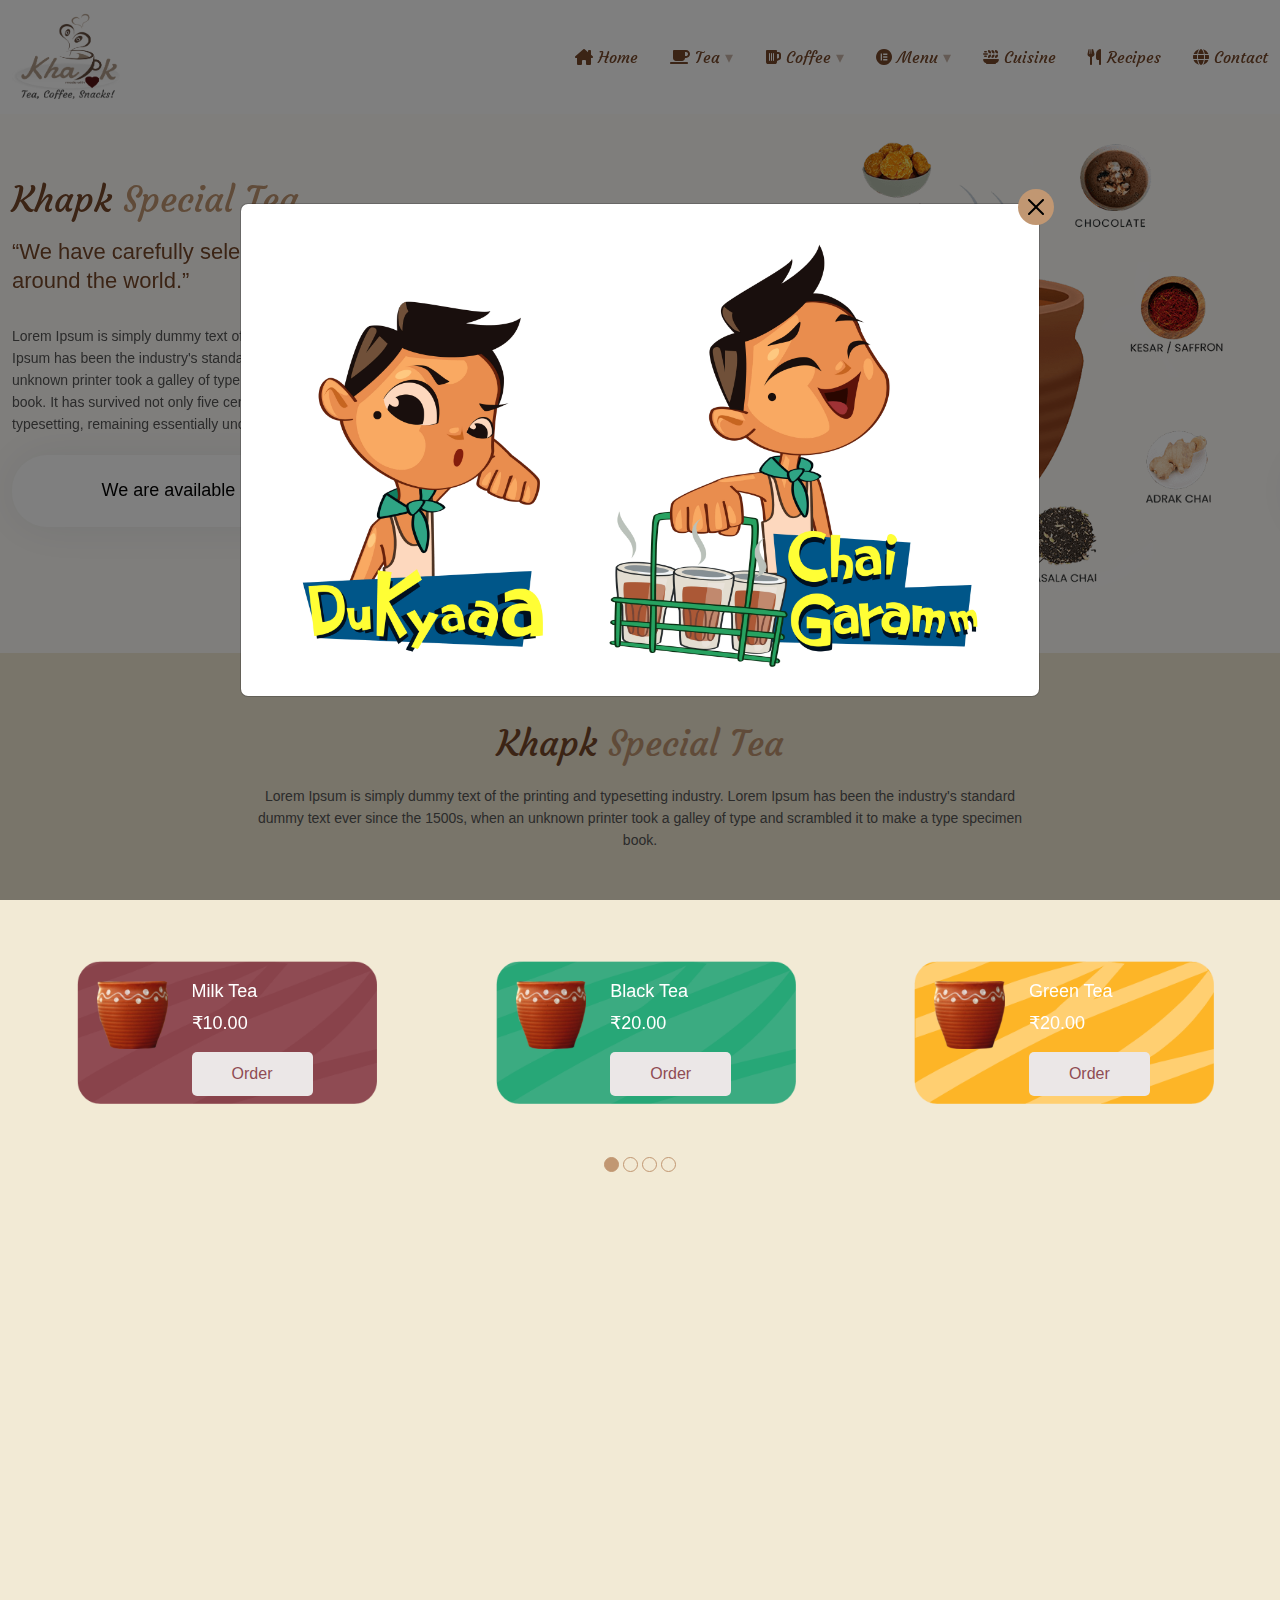
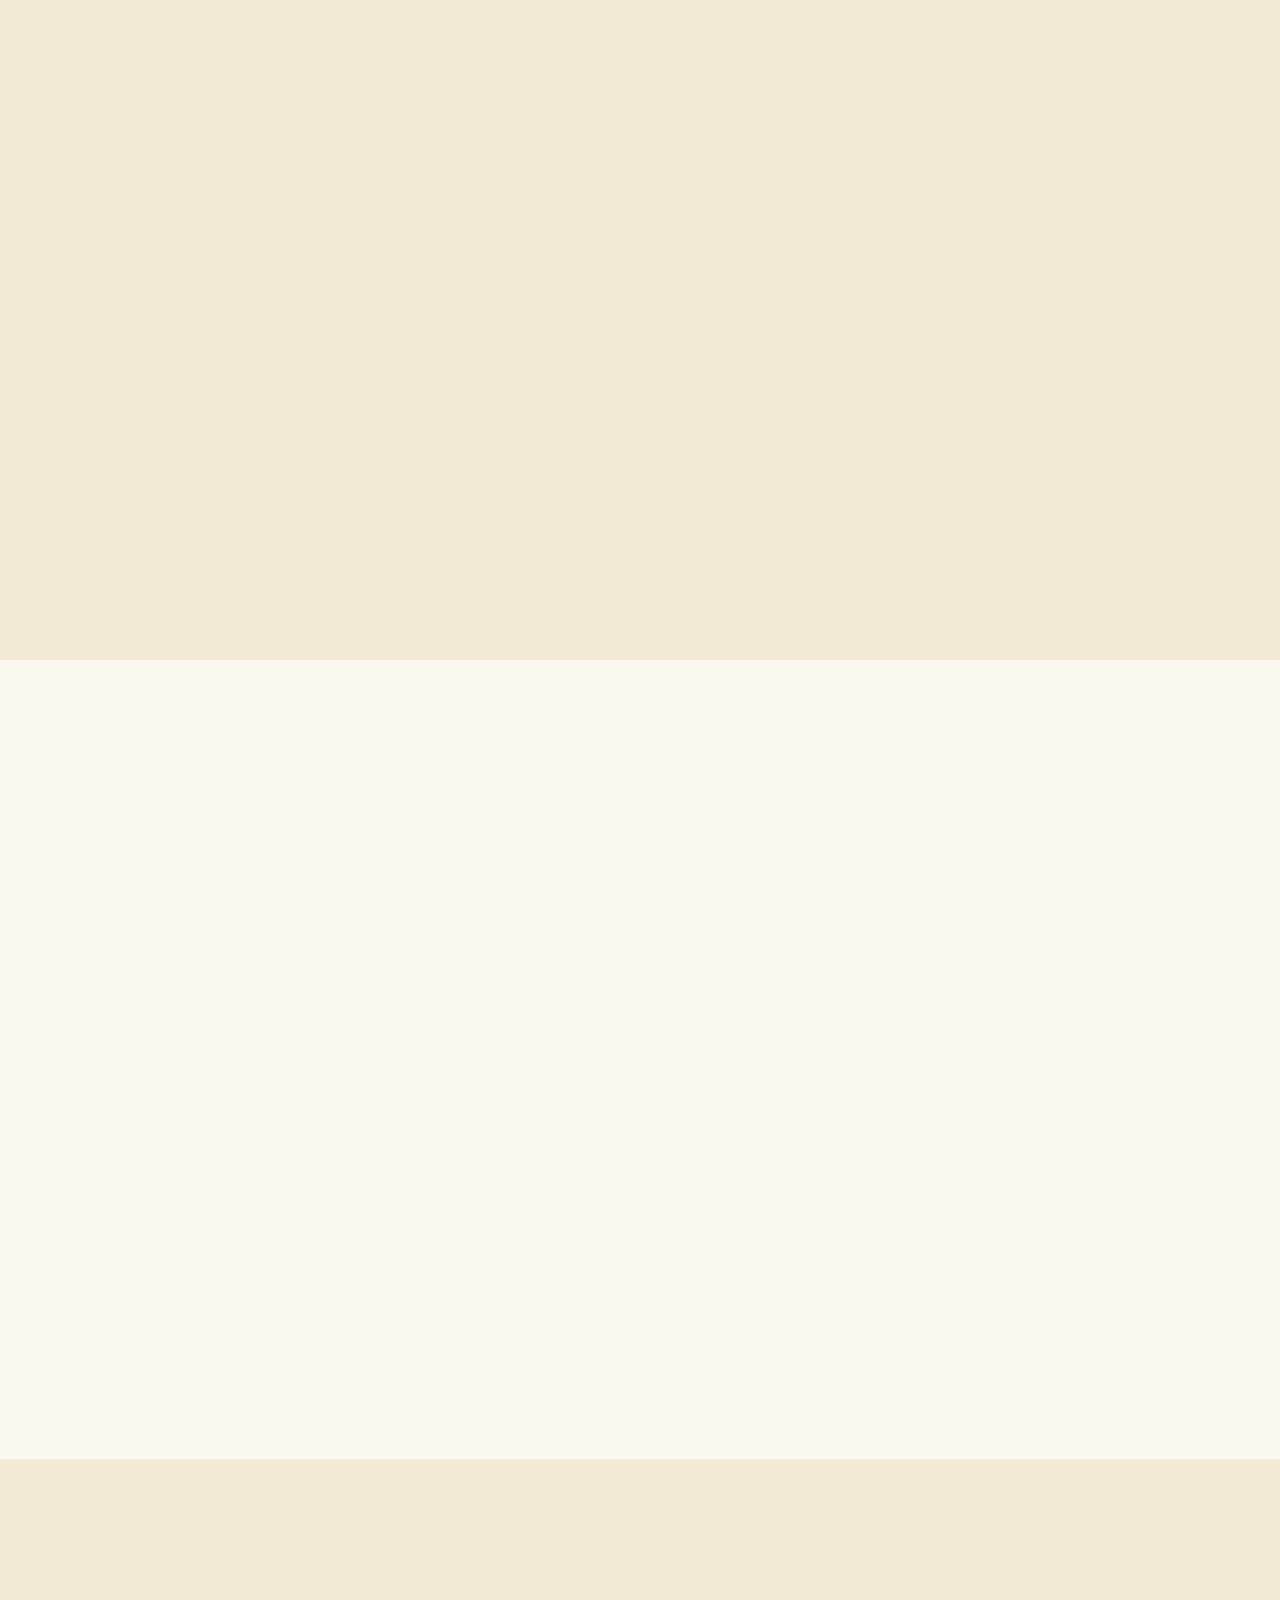
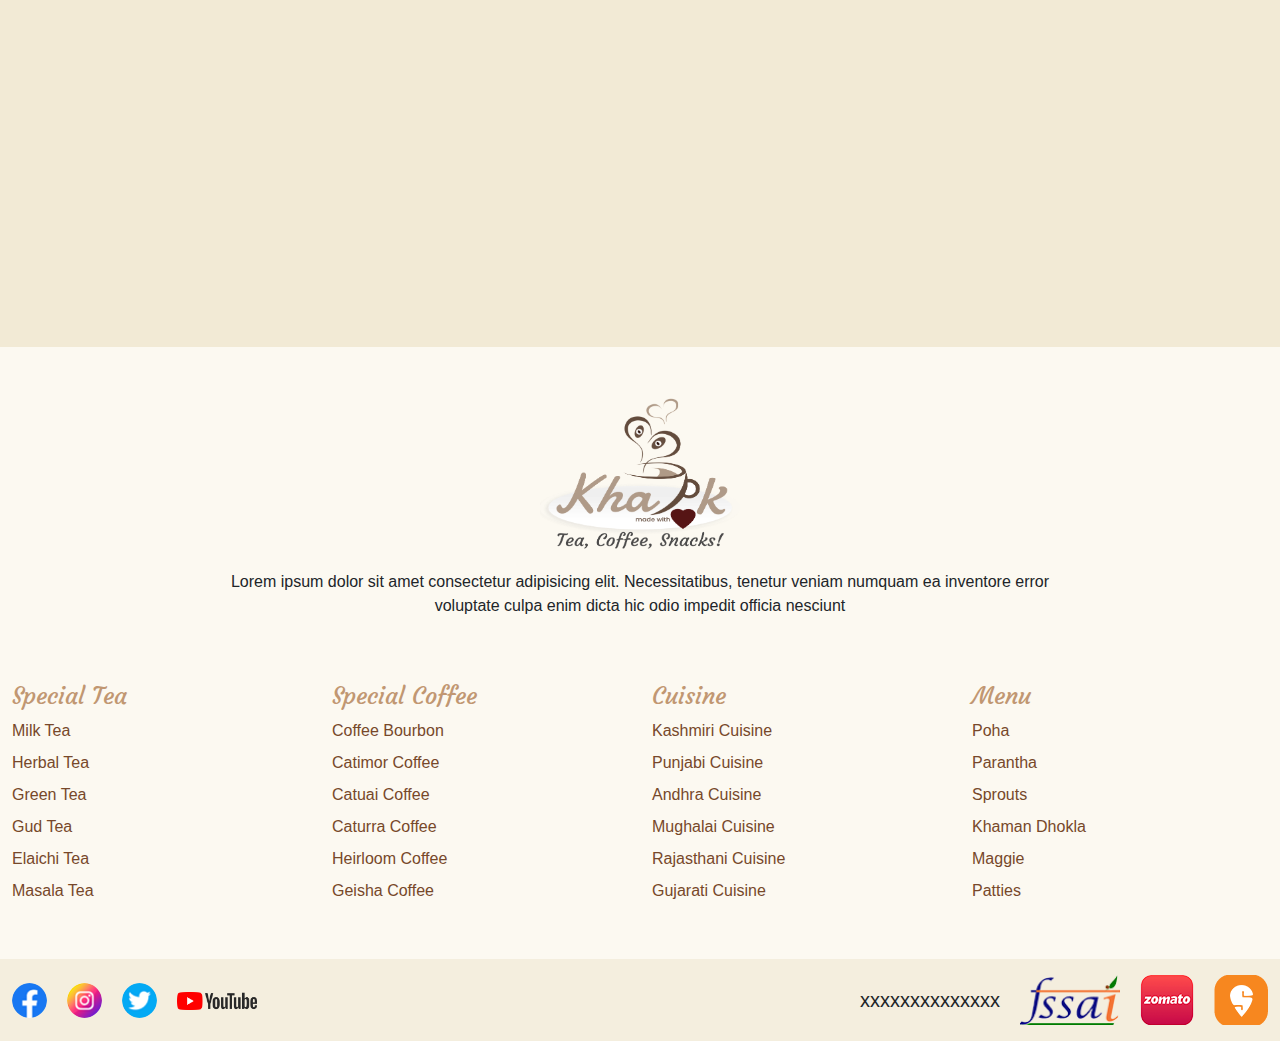
==== index.html @ d7b7b5d2 "initial code" ====
<!DOCTYPE html>
<html lang="en">

<head>
    <meta charset="UTF-8" />
    <meta http-equiv="X-UA-Compatible" content="IE=edge" />
    <meta name="viewport" content="width=device-width, initial-scale=1.0" />
    <title>Khapk</title>
    <meta name="title" content="KHAPK - Khapk Jaipur Rajasthan">
    <meta name="Keywords" content="Khapk in Jaipur Rajasthan, Tea, Coffee, Snacks - Poha, Parantha, Sprouts, Khaman - Dhokla, Maggie, Patties etc...  Visit Store">
    <meta name="description" content="Khapk in Jaipur Rajasthan, Tea, Coffee, Snacks - Poha, Parantha, Sprouts, Khaman - Dhokla, Maggie, Patties, Lunch, Dinner etc...  Visit Store">
    <link rel="icon" href="assets/images/favicon/default-icon.png" />
    <link rel="mask-icon" href="assets/images/favicon/logo.svg" />
    <link rel="icon" sizes="16x16" href="assets/images/favicon/icon-16px.png" />
    <link rel="icon" sizes="32x32" href="assets/images/favicon/icon-32px.png" />
    <link rel="icon" sizes="96x96" href="assets/images/favicon/icon-96px.png" />
    <link rel="icon" sizes="192x192" href="assets/images/favicon/icon-192px.png" />
    <link rel="apple-touch-icon" href="assets/images/favicon/apple-touch-icon-60px.png" />
    <link rel="apple-touch-icon" sizes="72x72" href="assets/images/favicon/apple-touch-icon-72px.png" />
    <link rel="apple-touch-icon" sizes="76x76" href="assets/images/favicon/apple-touch-icon-76px.png" />
    <link rel="apple-touch-icon" sizes="114x114" href="assets/images/favicon/apple-touch-icon-114px.png" />
    <link rel="apple-touch-icon" sizes="120x120" href="assets/images/favicon/apple-touch-icon-120px.png" />
    <link rel="apple-touch-icon" sizes="144x144" href="assets/images/favicon/apple-touch-icon-144px.png" />
    <link rel="apple-touch-icon" sizes="152x152" href="assets/images/favicon/apple-touch-icon-152.png" />
    <link rel="apple-touch-icon" sizes="180x180" href="assets/images/favicon/apple-touch-icon-180px.png" />
    <meta name="robots" content="index, follow">
    <meta name="language" content="English">
    <meta name="author" content="Khapk">
    <!-- Open Graph / Facebook -->
    <meta property="og:type" content="website">
    <meta property="og:url" content="https://www.khapk.com">
    <meta property="og:site_name" content="Khapk" />
    <meta property="og:title" content="KHAPK - Khapk Jaipur Rajasthan">
    <meta property="og:description" content="Khapk in Jaipur Rajasthan, Tea, Coffee, Snacks - Poha, Parantha, Sprouts, Khaman - Dhokla, Maggie, Patties etc...  Visit Store">
    <meta property="og:locale" content="en_us" />
    <meta property="og:image" content="assets/images/favicon.svg" />
    <meta property="og:image:url" content="assets/images/favicon.svg" />
    <meta property="og:image:secure_url" content="assets/images/favicon.svg" />
    <meta property="og:image:type" content="assets/image/png" />
    <link rel="icon" href="assets/images/favicon.svg" />
    <link href="assets/css/owl.carousel.min.css" rel="stylesheet" />
    <link href="assets/css/bootstrap.min.css" rel="stylesheet" />
    <link href="assets/css/all.css" rel="stylesheet" />
    <link href="assets/css/animate.css" rel="stylesheet" />
    <link rel="stylesheet" href="assets/css/style.css" />
</head>

<body>
    <header>
        <div class="header-fix">
            <div class="container">
                <div class="header-top">
                    <div class="header-top-menu">
                        <div class="navbar ">
                            <div class="header-top-logo">
                                <div class="header-logo">
                                    <a href="https://dev.softraw.com/khapk/"><img src="assets/images/logo.png" alt="" /> </a>
                                </div>
                            </div>
                            <div class="menu-btn">
                                <div class="menu-btn__lines"></div>
                            </div>
                            <ul class="menu-items">
                                <li><a href="https://dev.softraw.com/khapk/" class="menu-item first-item"><i
                                            class="fa-solid fa-house-chimney"></i> Home</a></li>
                                <li>
                                    <a href="javascript:void(0)" class="menu-item first-item expand-btn"><i
                                            class="fa-solid fa-mug-saucer"></i> Tea</a>
                                    <div class="mega-menu sample">
                                        <div class="content tea-coffee-meghamenu">
                                            <div class="tea-coffee-img">
                                                <div class="tea-banner-img">
                                                    <a href="javascript:void(0)"><img src="assets/images/milk-tea.jpg" alt="">
                                                        <h5>Milk Tea</h5>
                                                    </a>
                                                </div>
                                                <div class="tea-banner-img">
                                                    <a href="javascript:void(0)"> <img src="assets/images/herbal-tea.jpg" alt="">
                                                        <h5>Herbal Tea</h5>
                                                    </a>
                                                </div>
                                                <div class="tea-banner-img">
                                                    <a href="javascript:void(0)"> <img src="assets/images/green-tea.jpg" alt="">
                                                        <h5>Green Tea</h5>
                                                    </a>
                                                </div>
                                                <div class="tea-banner-img">
                                                    <a href="javascript:void(0)"> <img src="assets/images/gud-tea.jpg" alt="">
                                                        <h5>Gud Tea</h5>
                                                    </a>
                                                </div>
                                                <div class="tea-banner-img">
                                                    <a href="javascript:void(0)"><img src="assets/images/elaichi-tea.jpg" alt="">
                                                        <h5>Elaichi Tea</h5>
                                                    </a>
                                                </div>
                                                <div class="tea-banner-img">
                                                    <a href="javascript:void(0)"> <img src="assets/images/Chai-Masala.jpg" alt="">
                                                        <h5>Masala Tea</h5>
                                                    </a>
                                                </div>
                                            </div>
                                        </div>
                                    </div>
                                </li>
                                <li>
                                    <a href="javascript:void(0)" class="menu-item first-item expand-btn"><i
                                            class="fa-solid fa-beer-mug-empty"></i> Coffee</a>
                                    <div class="mega-menu sample">
                                        <div class="content tea-coffee-meghamenu">
                                            <div class="tea-coffee-img">
                                                <div class="tea-banner-img">
                                                    <a href="javascript:void(0)"> <img src="assets/images/coffee-bourbon.jpg" alt="">
                                                        <h5>Coffee Bourbon</h5>
                                                    </a>
                                                </div>
                                                <div class="tea-banner-img">
                                                    <a href="javascript:void(0)"><img src="assets/images/coffee2.jpg" alt="">
                                                        <h5>Catimor Coffee</h5>
                                                    </a>
                                                </div>
                                                <div class="tea-banner-img">
                                                    <a href="javascript:void(0)"><img src="assets/images/coffee3.jpg" alt="">
                                                        <h5>Catuai Coffee</h5>
                                                    </a>
                                                </div>
                                                <div class="tea-banner-img">
                                                    <a href="javascript:void(0)"><img src="assets/images/coffee4.jpg" alt="">
                                                        <h5>Caturra Coffee</h5>
                                                    </a>
                                                </div>
                                                <div class="tea-banner-img">
                                                    <a href="javascript:void(0)"><img src="assets/images/heirloom-coffee.jpg" alt="">
                                                        <h5>Heirloom Coffee</h5>
                                                    </a>
                                                </div>
                                                <div class="tea-banner-img">
                                                    <a href="javascript:void(0)"> <img src="assets/images/coffee6.jpg" alt="">
                                                        <h5>Geisha Coffee</h5>
                                                    </a>
                                                </div>
                                            </div>
                                        </div>
                                    </div>
                                </li>
                                <li>
                                    <a href="javascript:void(0)" class="menu-item first-item expand-btn"><i
                                            class="fa-brands fa-elementor"></i> Menu</a>
                                    <div class="mega-menu sample">
                                        <div class="content tea-coffee-meghamenu">
                                            <div class="tea-coffee-img">
                                                <div class="tea-banner-img">
                                                    <a href="javascript:void(0)">
                                                        <img src="assets/images/gud-tea.jpg" alt="">
                                                        <h5>Tea</h5>
                                                    </a>
                                                </div>
                                                <div class="tea-banner-img">
                                                    <a href="javascript:void(0)">
                                                        <img src="assets/images/coffee3.jpg" alt="">
                                                        <h5>Coffee</h5>
                                                    </a>
                                                </div>
                                                <div class="tea-banner-img">
                                                    <a href="javascript:void(0)">
                                                        <img src="assets/images/italian.jpg" alt="">
                                                        <h5>Italian Food</h5>
                                                    </a>
                                                </div>
                                                <div class="tea-banner-img">
                                                    <a href="javascript:void(0)">
                                                        <img src="assets/images/chinese-food.jpg" alt="">
                                                        <h5>Chinese Food</h5>
                                                    </a>
                                                </div>
                                                <div class="tea-banner-img">
                                                    <a href="javascript:void(0)">
                                                        <img src="assets/images/street-food.jpg" alt="">
                                                        <h5>Street Food</h5>
                                                    </a>
                                                </div>
                                                <div class="tea-banner-img">
                                                    <a href="javascript:void(0)">
                                                        <img src="assets/images/french-fries.jpg" alt="">
                                                        <h5>French Food</h5>
                                                    </a>
                                                </div>
                                            </div>
                                        </div>
                                    </div>
                                </li>
                                <li>
                                    <a href="https://dev.softraw.com/khapk/ontheway" class="menu-item first-item"><i
                                            class="fa-solid fa-plate-wheat"></i> cuisine</a>
                                </li>
                                <li>
                                    <a href="https://dev.softraw.com/khapk/ontheway" class="menu-item first-item "><i
                                            class="fa-solid fa-utensils"></i> recipes</a>
                                </li>
                                <li><a href="https://dev.softraw.com/khapk/contact" class="menu-item first-item"><i class="fa-solid fa-globe"></i> Contact</a>
                                </li>
                            </ul>
                        </div>
                        <div class="overlay"></div>
                    </div>
                </div>
            </div>
        </div>
    </header>

    <section class="khapk-slider">
        <div class="header-slider">
            <div id="owl-carousel-slider" class="owl-carousel owl-theme">
                <div class="item">
                    <div class="slider-content">
                        <div class="container">
                            <div class="row align-items-center">
                                <div class="col-md-6">
                                    <div class="slider-text">
                                        <h1 class="heading-text">
                                            Khapk <span>Special Tea</span>
                                        </h1>
                                        <h4>
                                            “We have carefully selected great tasting Tea from around the world.”
                                        </h4>
                                        <p class="page-desc">
                                            Lorem Ipsum is simply dummy text of the printing and typesetting industry. Lorem Ipsum has been the industry's standard dummy text ever since the 1500s, when an unknown printer took a galley of type and scrambled it to make a type specimen book. It has
                                            survived not only five centuries, but also the leap into electronic typesetting, remaining essentially unchanged.
                                        </p>
                                        <div class="available">
                                            <h5>We are available on</h5>
                                            <div class="zomato">
                                                <a href="javascript:void(0)"><img src="assets/images/zomato.png" alt="Zomato" title="Zomato" /></a>
                                            </div>
                                            <div class="zomato">
                                                <a href="javascript:void(0)"><img src="assets/images/swiggy.png" alt="Swiggy" title="Swiggy" /></a>
                                            </div>
                                        </div>
                                    </div>
                                </div>
                                <div class="col-md-6">
                                    <div class="slider-img">
                                        <img src="assets/images/tea-banner.png" alt="img" />
                                    </div>
                                </div>
                            </div>
                        </div>
                    </div>
                </div>

                <!--2-->
                <div class="item">
                    <div class="slider-content">
                        <div class="container">
                            <div class="row align-items-center">
                                <div class="col-md-6">
                                    <div class="slider-text">
                                        <h1 class="heading-text">
                                            Khapk <span>Special Tea</span>
                                        </h1>
                                        <h4>
                                            “We have carefully selected great tasting Tea from around the world.”
                                        </h4>
                                        <p class="page-desc">
                                            Lorem Ipsum is simply dummy text of the printing and typesetting industry. Lorem Ipsum has been the industry's standard dummy text ever since the 1500s, when an unknown printer took a galley of type and scrambled it to make a type specimen book. It has
                                            survived not only five centuries, but also the leap into electronic typesetting, remaining essentially unchanged.
                                        </p>
                                        <div class="available">
                                            <h5>We are available on</h5>
                                            <div class="zomato">
                                                <a href="javascript:void(0)"><img src="assets/images/zomato.png" alt="Zomato" title="Zomato" /></a>
                                            </div>
                                            <div class="zomato">
                                                <a href="javascript:void(0)"><img src="assets/images/swiggy.png" alt="Swiggy" title="Swiggy" /></a>
                                            </div>
                                        </div>
                                    </div>
                                </div>
                                <div class="col-md-6">
                                    <div class="slider-img">
                                        <img src="assets/images/coffee-banner.png" alt="img" />
                                    </div>
                                </div>
                            </div>
                        </div>
                    </div>
                </div>

                <!--3-->
                <div class="item">
                    <div class="slider-content">
                        <div class="container">
                            <div class="row align-items-center">
                                <div class="col-md-6">
                                    <div class="slider-text">
                                        <h1 class="heading-text">
                                            Khapk <span>Special Tea</span>
                                        </h1>
                                        <h4>
                                            “We have carefully selected great tasting Tea from around the world.”
                                        </h4>
                                        <p class="page-desc">
                                            Lorem Ipsum is simply dummy text of the printing and typesetting industry. Lorem Ipsum has been the industry's standard dummy text ever since the 1500s, when an unknown printer took a galley of type and scrambled it to make a type specimen book. It has
                                            survived not only five centuries, but also the leap into electronic typesetting, remaining essentially unchanged.
                                        </p>
                                        <div class="available">
                                            <h5>We are available on</h5>
                                            <div class="zomato">
                                                <a href="javascript:void(0)"><img src="assets/images/zomato.png" alt="Zomato" title="Zomato" /></a>
                                            </div>
                                            <div class="zomato">
                                                <a href="javascript:void(0)"><img src="assets/images/swiggy.png" alt="Swiggy" title="Swiggy" /></a>
                                            </div>
                                        </div>
                                    </div>
                                </div>
                                <div class="col-md-6">
                                    <div class="slider-img">
                                        <img src="assets/images/snacks-banner.png" alt="img" />
                                    </div>
                                </div>
                            </div>
                        </div>
                    </div>
                </div>

                <!--4-->
                <div class="item">
                    <div class="slider-content">
                        <div class="container">
                            <div class="row align-items-center">
                                <div class="col-md-6">
                                    <div class="slider-text">
                                        <h1 class="heading-text">
                                            Khapk <span>Special Tea</span>
                                        </h1>
                                        <h4>
                                            “We have carefully selected great tasting Tea from around the world.”
                                        </h4>
                                        <p class="page-desc">
                                            Lorem Ipsum is simply dummy text of the printing and typesetting industry. Lorem Ipsum has been the industry's standard dummy text ever since the 1500s, when an unknown printer took a galley of type and scrambled it to make a type specimen book. It has
                                            survived not only five centuries, but also the leap into electronic typesetting, remaining essentially unchanged.
                                        </p>
                                        <div class="available">
                                            <h5>We are available on</h5>
                                            <div class="zomato">
                                                <a href="javascript:void(0)"><img src="assets/images/zomato.png" alt="Zomato" title="Zomato" /></a>
                                            </div>
                                            <div class="zomato">
                                                <a href="javascript:void(0)"><img src="assets/images/swiggy.png" alt="Swiggy" title="Swiggy" /></a>
                                            </div>
                                        </div>
                                    </div>
                                </div>
                                <div class="col-md-6">
                                    <div class="slider-img">
                                        <img src="assets/images/tea-coffee-image.png" alt="img" />
                                    </div>
                                </div>
                            </div>
                        </div>
                    </div>
                </div>

                <!--5-->
                <div class="item">
                    <div class="slider-content">
                        <div class="container">
                            <div class="row align-items-center">
                                <div class="col-md-6">
                                    <div class="slider-text">
                                        <h1 class="heading-text">
                                            Khapk <span>Special</span>
                                        </h1>
                                        <h4>
                                            “We have carefully selected great tasting Tea from around the world.”
                                        </h4>
                                        <p class="page-desc">
                                            Lorem Ipsum is simply dummy text of the printing and typesetting industry. Lorem Ipsum has been the industry's standard dummy text ever since the 1500s, when an unknown printer took a galley of type and scrambled it to make a type specimen book. It has
                                            survived not only five centuries, but also the leap into electronic typesetting, remaining essentially unchanged.
                                        </p>
                                        <div class="available">
                                            <h5>We are available on</h5>
                                            <div class="zomato">
                                                <a href="javascript:void(0)"><img src="assets/images/zomato.png" alt="Zomato" title="Zomato" /></a>
                                            </div>
                                            <div class="zomato">
                                                <a href="javascript:void(0)"><img src="assets/images/swiggy.png" alt="Swiggy" title="Swiggy" /></a>
                                            </div>
                                        </div>
                                    </div>
                                </div>
                                <div class="col-md-6">
                                    <div class="slider-img">
                                        <img src="assets/images/tea-coffee-snacks.png" alt="img" />
                                    </div>
                                </div>
                            </div>
                        </div>
                    </div>
                </div>



            </div>
        </div>
    </section>


    <div class="gradient-full-page">
        <section id="special-tea">
            <div class="container-fluid">
                <div class="special-tea">
                    <div class="row d-flex justify-content-center">
                        <div class="col-lg-10 text-center">
                            <div class="heading-text">
                                Khapk <span>Special Tea</span>
                            </div>
                            <div class="row">
                                <div class="col-lg-9 mx-auto">
                                    <div class="page-desc text-center">
                                        Lorem Ipsum is simply dummy text of the printing and typesetting industry. Lorem Ipsum has been the industry's standard dummy text ever since the 1500s, when an unknown printer took a galley of type and scrambled it to make a type specimen book.
                                    </div>
                                </div>
                            </div>

                        </div>
                    </div>
                    <div class="special-tea-cup">
                        <div id="owl-carousel-tea" class="owl-carousel owl-theme">
                            <div class="item">
                                <div class="special-tea-price">
                                    <img src="assets/images/special-tea-bg1.png" alt="" />
                                    <div class="special-tea-content">
                                        <div class="row">
                                            <div class="col-lg-4">
                                                <div class="special-tea-content-img">
                                                    <img src="assets/images/tea-cup.svg" alt="" />
                                                </div>
                                            </div>
                                            <div class="col-lg-8">
                                                <h5>Milk Tea<span>₹10.00</span></h5>
                                                <a href="javascript:void(0)">Order</a>
                                            </div>
                                        </div>
                                    </div>
                                </div>
                            </div>
                            <div class="item">
                                <div class="special-tea-price">
                                    <img src="assets/images/special-tea-bg2.png" alt="" />
                                    <div class="special-tea-content">
                                        <div class="row">
                                            <div class="col-lg-4">
                                                <div class="special-tea-content-img">
                                                    <img src="assets/images/tea-cup.svg" alt="" />
                                                </div>
                                            </div>
                                            <div class="col-lg-8">
                                                <h5>Black Tea <span>₹20.00</span></h5>
                                                <a href="javascript:void(0)">Order</a>
                                            </div>
                                        </div>
                                    </div>
                                </div>
                            </div>
                            <div class="item">
                                <div class="special-tea-price">
                                    <img src="assets/images/special-tea-bg3.png" alt="" />
                                    <div class="special-tea-content">
                                        <div class="row">
                                            <div class="col-lg-4">
                                                <div class="special-tea-content-img">
                                                    <img src="assets/images/tea-cup.svg" alt="" />
                                                </div>
                                            </div>
                                            <div class="col-lg-8">
                                                <h5>Green Tea <span>₹20.00</span></h5>
                                                <a href="javascript:void(0)">Order</a>
                                            </div>
                                        </div>
                                    </div>
                                </div>
                            </div>
                            <div class="item">
                                <div class="special-tea-price">
                                    <img src="assets/images/special-tea-bg1.png" alt="" />
                                    <div class="special-tea-content">
                                        <div class="row">
                                            <div class="col-lg-4">
                                                <div class="special-tea-content-img">
                                                    <img src="assets/images/tea-cup.svg" alt="" />
                                                </div>
                                            </div>
                                            <div class="col-lg-8">
                                                <h5>White Tea <span>₹20.00</span></h5>
                                                <a href="javascript:void(0)">Order</a>
                                            </div>
                                        </div>
                                    </div>
                                </div>
                            </div>
                            <div class="item">
                                <div class="special-tea-price">
                                    <img src="assets/images/special-tea-bg2.png" alt="" />
                                    <div class="special-tea-content">
                                        <div class="row">
                                            <div class="col-lg-4">
                                                <div class="special-tea-content-img">
                                                    <img src="assets/images/tea-cup.svg" alt="" />
                                                </div>
                                            </div>
                                            <div class="col-lg-8">
                                                <h5>Oolong Tea <span>₹20.00</span></h5>
                                                <a href="javascript:void(0)">Order</a>
                                            </div>
                                        </div>
                                    </div>
                                </div>
                            </div>
                            <div class="item">
                                <div class="special-tea-price">
                                    <img src="assets/images/special-tea-bg3.png" alt="" />
                                    <div class="special-tea-content">
                                        <div class="row">
                                            <div class="col-lg-4">
                                                <div class="special-tea-content-img">
                                                    <img src="assets/images/tea-cup.svg" alt="" />
                                                </div>
                                            </div>
                                            <div class="col-lg-8">
                                                <h5>Pu-erh Tea <span>₹20.00</span></h5>
                                                <a href="javascript:void(0)">Order</a>
                                            </div>
                                        </div>
                                    </div>
                                </div>
                            </div>
                            <div class="item">
                                <div class="special-tea-price">
                                    <img src="assets/images/special-tea-bg1.png" alt="" />
                                    <div class="special-tea-content">
                                        <div class="row">
                                            <div class="col-lg-4">
                                                <div class="special-tea-content-img">
                                                    <img src="assets/images/tea-cup.svg" alt="" />
                                                </div>
                                            </div>
                                            <div class="col-lg-8">
                                                <h5>Purple Tea <span>₹20.00</span></h5>
                                                <a href="javascript:void(0)">Order</a>
                                            </div>
                                        </div>
                                    </div>
                                </div>
                            </div>
                            <div class="item">
                                <div class="special-tea-price">
                                    <img src="assets/images/special-tea-bg2.png" alt="" />
                                    <div class="special-tea-content">
                                        <div class="row">
                                            <div class="col-lg-4">
                                                <div class="special-tea-content-img">
                                                    <img src="assets/images/tea-cup.svg" alt="" />
                                                </div>
                                            </div>
                                            <div class="col-lg-8">
                                                <h5>Matcha <span>₹20.00</span></h5>
                                                <a href="javascript:void(0)">Order</a>
                                            </div>
                                        </div>
                                    </div>
                                </div>
                            </div>
                            <div class="item">
                                <div class="special-tea-price">
                                    <img src="assets/images/special-tea-bg3.png" alt="" />
                                    <div class="special-tea-content">
                                        <div class="row">
                                            <div class="col-lg-4">
                                                <div class="special-tea-content-img">
                                                    <img src="assets/images/tea-cup.svg" alt="" />
                                                </div>
                                            </div>
                                            <div class="col-lg-8">
                                                <h5>Mate <span>₹20.00</span></h5>
                                                <a href="javascript:void(0)">Order</a>
                                            </div>
                                        </div>
                                    </div>
                                </div>
                            </div>
                            <div class="item">
                                <div class="special-tea-price">
                                    <img src="assets/images/special-tea-bg1.png" alt="" />
                                    <div class="special-tea-content">
                                        <div class="row">
                                            <div class="col-lg-4">
                                                <div class="special-tea-content-img">
                                                    <img src="assets/images/tea-cup.svg" alt="" />
                                                </div>
                                            </div>
                                            <div class="col-lg-8">
                                                <h5>Herbal Tea <span>₹20.00</span></h5>
                                                <a href="javascript:void(0)">Order</a>
                                            </div>
                                        </div>
                                    </div>
                                </div>
                            </div>
                            <div class="item">
                                <div class="special-tea-price">
                                    <img src="assets/images/special-tea-bg2.png" alt="" />
                                    <div class="special-tea-content">
                                        <div class="row">
                                            <div class="col-lg-4">
                                                <div class="special-tea-content-img">
                                                    <img src="assets/images/tea-cup.svg" alt="" />
                                                </div>
                                            </div>
                                            <div class="col-lg-8">
                                                <h5>Rooibos Tea <span>₹20.00</span></h5>
                                                <a href="javascript:void(0)">Order</a>
                                            </div>
                                        </div>
                                    </div>
                                </div>
                            </div>
                        </div>
                    </div>
                </div>
            </div>
        </section>
        <section id="special-coffee" data-animation="fadeIn">
            <div class="container-fluid">
                <div class="special-tea special-coffee-bg">
                    <div class="row d-flex justify-content-center">
                        <div class="col-lg-8 text-center">
                            <div class="heading-text" data-animation="fadeIn">
                                Khapk <span>Special Coffee</span>
                            </div>
                            <div class="page-desc text-center">
                                Lorem Ipsum is simply dummy text of the printing and typesetting industry. Lorem Ipsum has been the industry's standard dummy text ever since the 1500s, when an unknown printer took a galley of type and scrambled it to make a type specimen book.
                            </div>
                        </div>
                    </div>
                    <div class="special-tea-cup">
                        <div id="owl-carousel-coffee" class="owl-carousel owl-theme">
                            <div class="item">
                                <div class="special-tea-price">
                                    <img src="assets/images/special-tea-bg1.png" alt="" />
                                    <div class="special-tea-content">
                                        <div class="row">
                                            <div class="col-lg-4">
                                                <div class="special-tea-content-img">
                                                    <img src="assets/images/coffee.png" alt="" />
                                                </div>
                                            </div>
                                            <div class="col-lg-8">
                                                <h5>Coffee Bourbon <span>₹20.00</span></h5>
                                                <a href="javascript:void(0)">Order</a>
                                            </div>
                                        </div>
                                    </div>
                                </div>
                            </div>
                            <div class="item">
                                <div class="special-tea-price">
                                    <img src="assets/images/special-tea-bg2.png" alt="" />
                                    <div class="special-tea-content">
                                        <div class="row">
                                            <div class="col-lg-4">
                                                <div class="special-tea-content-img">
                                                    <img src="assets/images/coffee.png" alt="" />
                                                </div>
                                            </div>
                                            <div class="col-lg-8">
                                                <h5>Catimor Coffee <span>₹20.00</span></h5>
                                                <a href="javascript:void(0)">Order</a>
                                            </div>
                                        </div>
                                    </div>
                                </div>
                            </div>
                            <div class="item">
                                <div class="special-tea-price">
                                    <img src="assets/images/special-tea-bg3.png" alt="" />
                                    <div class="special-tea-content">
                                        <div class="row">
                                            <div class="col-lg-4">
                                                <div class="special-tea-content-img">
                                                    <img src="assets/images/coffee.png" alt="" />
                                                </div>
                                            </div>
                                            <div class="col-lg-8">
                                                <h5>Catuai Coffee <span>₹20.00</span></h5>
                                                <a href="javascript:void(0)">Order</a>
                                            </div>
                                        </div>
                                    </div>
                                </div>
                            </div>
                            <div class="item">
                                <div class="special-tea-price">
                                    <img src="assets/images/special-tea-bg1.png" alt="" />
                                    <div class="special-tea-content">
                                        <div class="row">
                                            <div class="col-lg-4">
                                                <div class="special-tea-content-img">
                                                    <img src="assets/images/coffee.png" alt="">
                                                </div>
                                            </div>
                                            <div class="col-lg-8">
                                                <h5>Caturra Coffee <span>₹20.00</span></h5>
                                                <a href="javascript:void(0)">Order</a>
                                            </div>
                                        </div>
                                    </div>
                                </div>
                            </div>
                            <div class="item">
                                <div class="special-tea-price">
                                    <img src="assets/images/special-tea-bg2.png" alt="" />
                                    <div class="special-tea-content">
                                        <div class="row">
                                            <div class="col-lg-4">
                                                <div class="special-tea-content-img">
                                                    <img src="assets/images/coffee.png" alt="" />
                                                </div>
                                            </div>
                                            <div class="col-lg-8">
                                                <h5>Heirloom Coffee <span>₹20.00</span></h5>
                                                <a href="javascript:void(0)">Order</a>
                                            </div>
                                        </div>
                                    </div>
                                </div>
                            </div>
                            <div class="item">
                                <div class="special-tea-price">
                                    <img src="assets/images/special-tea-bg3.png" alt="" />
                                    <div class="special-tea-content">
                                        <div class="row">
                                            <div class="col-lg-4">
                                                <div class="special-tea-content-img">
                                                    <img src="assets/images/coffee.png" alt="" />
                                                </div>
                                            </div>
                                            <div class="col-lg-8">
                                                <h5>Geisha Coffee <span>₹20.00</span></h5>
                                                <a href="javascript:void(0)">Order</a>
                                            </div>
                                        </div>
                                    </div>
                                </div>
                            </div>
                            <div class="item">
                                <div class="special-tea-price">
                                    <img src="assets/images/special-tea-bg3.png" alt="" />
                                    <div class="special-tea-content">
                                        <div class="row">
                                            <div class="col-lg-4">
                                                <div class="special-tea-content-img">
                                                    <img src="assets/images/coffee.png" alt="" />
                                                </div>
                                            </div>
                                            <div class="col-lg-8">
                                                <h5>Mundo Novo Coffee <span>₹20.00</span></h5>
                                                <a href="javascript:void(0)">Order</a>
                                            </div>
                                        </div>
                                    </div>
                                </div>
                            </div>
                        </div>
                    </div>
                </div>
            </div>
        </section>

        <section class="snacks-sec">
            <div class="container-fluid">
                <div class="receipe-content" data-animation="fadeIn">
                    <h3 class="heading-text text-center"> Khapk <span>Snacks</span></h3>
                    <div class="explore-receipe">
                        <div id="owl-carousel-snacks" class="owl-carousel owl-theme">
                            <div class="item">
                                <div class="explore-receipe-list">
                                    <a href="javascript:void(0)">
                                        <div class="receipe-img"><img src="assets/images/poha.jpg" alt="Rice"></div>
                                        <h4> Poha</h4>
                                    </a>
                                </div>
                            </div>
                            <div class="item">
                                <div class="explore-receipe-list">
                                    <a href="javascript:void(0)">
                                        <div class="receipe-img"><img src="assets/images/parantha.jpg" alt="Parantha">
                                        </div>
                                        <h4> Parantha</h4>
                                    </a>
                                </div>
                            </div>
                            <div class="item">
                                <div class="explore-receipe-list">
                                    <a href="javascript:void(0)">
                                        <div class="receipe-img"><img src="assets/images/sprouts.jpg" alt="Sprouts">
                                        </div>
                                        <h4>Sprouts</h4>
                                    </a>
                                </div>
                            </div>
                            <div class="item">
                                <div class="explore-receipe-list">
                                    <a href="javascript:void(0)">
                                        <div class="receipe-img"><img src="assets/images/dhokla.jpg" alt="Khaman Dhokla"></div>
                                        <h4>Khaman Dhokla</h4>
                                    </a>
                                </div>
                            </div>
                            <div class="item">
                                <div class="explore-receipe-list">
                                    <a href="javascript:void(0)">
                                        <div class="receipe-img"><img src="assets/images/maggie.jpg" alt="Maggie"></div>
                                        <h4>Maggie</h4>
                                    </a>
                                </div>
                            </div>
                            <div class="item">
                                <div class="explore-receipe-list">
                                    <a href="javascript:void(0)">
                                        <div class="receipe-img"><img src="assets/images/patties.jpg" alt="Patties">
                                        </div>
                                        <h4>Patties</h4>
                                    </a>
                                </div>
                            </div>

                        </div>
                    </div>

                </div>
            </div>
        </section>

        <section class="khapk-about">
            <div class="container">
                <div class="our-journey" data-animation="fadeIn">
                    <div class="row align-items-center">
                        <div class="col-lg-6">
                            <div class="our-journey-img" data-animation="fadeIn">
                                <img src="assets/images/our-journey.png" alt="" />
                            </div>
                        </div>
                        <div class="col-lg-6">
                            <div class="our-journey-text" data-animation="fadeIn">
                                <h4 class="heading-text">Our <span>Journey</span></h4>
                                <p class="page-desc">
                                    Lorem Ipsum is simply dummy text of the printing and typesetting industry. Lorem Ipsum has been the industry's standard dummy text ever since the 1500s, when an unknown printer took a galley of type and scrambled it to make a type specimen book. It has
                                    survived not only five centuries, but also the leap into electronic typesetting, remaining essentially unchanged. It was popularised in the 1960s with the release of Letraset sheets containing Lorem Ipsum passages,
                                    and more recently with desktop publishing software like Aldus PageMaker including versions of Lorem Ipsum.
                                </p>
                                <p class="page-desc">
                                    Lorem Ipsum is simply dummy text of the printing and typesetting industry. Lorem Ipsum has been the industry's standard dummy text ever since the 1500s, when an unknown printer took a galley of type and scrambled it to make a type specimen book. It has
                                    survived not only five centuries, but also the leap into electronic typesetting, remaining essentially unchanged. It was popularised in the 1960s with the release of Letraset sheets containing Lorem Ipsum passages,
                                    and more recently with desktop publishing software like Aldus PageMaker including versions of Lorem Ipsum.
                                </p>
                                <p class="page-desc">
                                    Lorem Ipsum is simply dummy text of the printing and typesetting industry. Lorem Ipsum has been the industry's standard dummy text ever since the 1500s, when an unknown printer took a galley of type and scrambled it to make
                                </p>
                            </div>
                        </div>
                    </div>
                </div>
            </div>
        </section>

        <section>
            <div class="container-fluid">
                <div class="area-cafe-tea" data-animation="fadeIn">
                    <div class="row d-flex justify-content-center">
                        <div class="col-lg-10 text-center">
                            <div class="heading-text pb-2">Any Questions <span> Ask us</span></div>
                            <div class="page-desc text-center">
                                Lorem Ipsum is simply dummy text of the printing and typesetting industry. Lorem Ipsum has been the industry's standard dummy text ever since the 1500s, when an unknown printer took a galley of type and scrambled it to make a type specimen book.
                            </div>
                        </div>
                    </div>
                    <div class="row justify-content-center">
                        <div class="col-lg-10">
                            <div class="row">
                                <div class="col-lg-4">
                                    <div class="cafe-add">
                                        <a href="javascript:void(0)">
                                            <div class="cafe-add-img">
                                                <i style="font-size: 4rem; color: #77482a;" class="fa fa-solid fa-envelope"></i>
                                            </div>
                                            <div class="cafe-add-link">info@khapk.com</div>
                                        </a>
                                    </div>
                                </div>
                                <div class="col-lg-4">
                                    <div class="cafe-add">
                                        <a href="javascript:void(0)">
                                            <div class="cafe-add-img">
                                                <i style="font-size: 4rem; color: #77482a;" class="fa fa-solid fa-phone-volume"></i>
                                            </div>
                                            <div class="cafe-add-link">+91 797-633-6261</div>
                                        </a>
                                    </div>
                                </div>
                                <div class="col-lg-4">
                                    <div class="cafe-add">
                                        <a href="javascript:void(0)">
                                            <div class="cafe-add-img">
                                                <i style="font-size: 4rem; color: #77482a;" class="fa fa-solid fa-location-dot"></i>
                                            </div>
                                            <div class="cafe-add-link">Jaipur Rajsthan</div>
                                        </a>
                                    </div>
                                </div>
                            </div>
                        </div>
                    </div>
                </div>
            </div>
        </section>
    </div>


    <footer>
        <div class="new-footer">
            <div class="container">
                <div class="new-footer-top">
                    <div class="footer-logo">
                        <a href="index.html"><img src="assets/images/logo.png" alt="logo"></a>
                    </div>
                    <div class="row justify-content-center">
                        <div class="col-lg-8 ">
                            <p>Lorem ipsum dolor sit amet consectetur adipisicing elit. Necessitatibus, tenetur veniam numquam ea inventore error voluptate culpa enim dicta hic odio impedit officia nesciunt
                            </p>
                        </div>
                    </div>
                </div>
                <div class="new-footer-middle">
                    <div class="row">
                        <div class="col-lg-3 col-md-6 col-6">
                            <h4>Special Tea</h4>
                            <div class="tea-list">
                                <div class="tea-varity"><a href="javascript:void(0)">Milk Tea</a></div>
                                <div class="tea-varity"><a href="javascript:void(0)">Herbal Tea</a></div>
                                <div class="tea-varity"><a href="javascript:void(0)">Green Tea</a></div>
                                <div class="tea-varity"><a href="javascript:void(0)">Gud Tea</a></div>
                                <div class="tea-varity"><a href="javascript:void(0)">Elaichi Tea</a></div>
                                <div class="tea-varity"><a href="javascript:void(0)">Masala Tea</a></div>
                            </div>
                        </div>
                        <div class="col-lg-3 col-md-6 col-6">
                            <h4>Special Coffee</h4>
                            <div class="tea-list">
                                <div class="tea-varity"><a href="javascript:void(0)">Coffee Bourbon</a></div>
                                <div class="tea-varity"><a href="javascript:void(0)">Catimor Coffee</a></div>
                                <div class="tea-varity"><a href="javascript:void(0)">Catuai Coffee</a></div>
                                <div class="tea-varity"><a href="javascript:void(0)">Caturra Coffee</a></div>
                                <div class="tea-varity"><a href="javascript:void(0)">Heirloom Coffee</a></div>
                                <div class="tea-varity"><a href="javascript:void(0)">Geisha Coffee</a></div>
                            </div>
                        </div>
                        <div class="col-lg-3 col-md-6 col-6">
                            <h4>Cuisine</h4>
                            <div class="tea-list">
                                <div class="tea-varity"><a href="javascript:void(0)">Kashmiri Cuisine</a></div>
                                <div class="tea-varity"><a href="javascript:void(0)">Punjabi Cuisine</a></div>
                                <div class="tea-varity"><a href="javascript:void(0)">Andhra Cuisine</a></div>
                                <div class="tea-varity"><a href="javascript:void(0)">Mughalai Cuisine</a></div>
                                <div class="tea-varity"><a href="javascript:void(0)">Rajasthani Cuisine</a></div>
                                <div class="tea-varity"><a href="javascript:void(0)">Gujarati Cuisine</a></div>
                            </div>
                        </div>
                        <div class="col-lg-3 col-md-6 col-6">
                            <h4>Menu</h4>
                            <div class="tea-list">
                                <div class="tea-varity"><a href="javascript:void(0)">Poha</a></div>
                                <div class="tea-varity"><a href="javascript:void(0)">Parantha</a></div>
                                <div class="tea-varity"><a href="javascript:void(0)">Sprouts</a></div>
                                <div class="tea-varity"><a href="javascript:void(0)">Khaman Dhokla</a></div>
                                <div class="tea-varity"><a href="javascript:void(0)">Maggie</a></div>
                                <div class="tea-varity"><a href="javascript:void(0)">Patties</a></div>
                            </div>
                        </div>
                    </div>
                </div>
            </div>
            <div class="new-footer-bootom">
                <div class="container">
                    <div class="new-footer-icons">
                        <div class="footer-icon-left">
                            <div class="footer-social-icon">
                                <a href="javascript:void(0)">
                                    <img src="assets/images/footer-icon.png" alt="">
                                </a>
                            </div>
                            <div class="footer-social-icon">
                                <a href="javascript:void(0)">
                                    <img src="assets/images/footer-icon2.png" alt="">
                                </a>
                            </div>
                            <div class="footer-social-icon">
                                <a href="javascript:void(0)">
                                    <img src="assets/images/footer-icon3.png" alt="">
                                </a>
                            </div>
                            <div class="footer-social-icon" style="border-radius: 0;height: auto;width: 5rem;">
                                <a href="javascript:void(0)">
                                    <img src="assets/images/youtube.png" alt="">
                                </a>
                            </div>                            
                        </div>
                        <div class="footer-icon-right align-items-center">
                            <div class="footer-icon-fssai-num">
                                xxxxxxxxxxxxxx
                            </div>
                            <div class="footer-icon-fssai">
                                <a href="javascript:void(0)">
                                    <img src="assets/images/footer-icon4.png" alt="">
                                </a>
                            </div>
                            <div class="footer-icon-zomato">
                                <a href="javascript:void(0)">
                                    <img src="assets/images/footer-icon5.png" alt="">
                                </a>
                            </div>
                            <div class="footer-icon-swiggy">
                                <a href="javascript:void(0)">
                                    <img src="assets/images/footer-icon6.png" alt="">
                                </a>
                            </div>
                        </div>
                    </div>
                </div>
            </div>
        </div>
    </footer>
    <div id="myModal-loader" class="modal fade" tabindex="-1">
        <div class="modal-dialog modal-dialog-centered modal-lg">
            <div class="modal-content">
                <button type="button" class="btn-close" data-bs-dismiss="modal" aria-label="Close"></button>
                <div class="modal-body">
                    <img class="img-wrapper__img" src="assets/images/loading-img.jpg" alt="" />
                </div>
            </div>
        </div>
    </div>
    <div class="modal fade contacts-modal" id="contact-modal" data-bs-backdrop="static" data-bs-keyboard="false" tabindex="-1" aria-labelledby="staticBackdropLabel" aria-hidden="true">
        <div class="modal-dialog modal-dialog-centered modal-lg">
            <div class="modal-content">
                <div class="modal-header">
                    <h4 class="modal-title" id="staticBackdropLabel">Contact Us</h4>
                    <button type="button" class="btn-close" data-bs-dismiss="modal" aria-label="Close"></button>
                </div>
                <div class="modal-body">
                    <form id="form1" class="contact-form" method="post" action="thank-you" name="contact-form">
                        <div class="row">
                            <div class="col-lg-6">
                                <div class="form-floating mb-3">
                                    <input type="text" class="form-control" id="contact-fullname" name="name" placeholder="Full Name" autocomplete="off" required />
                                    <label for="contact-fullname">Full Name</label>
                                </div>
                            </div>
                            <div class="col-lg-6">
                                <div class="form-floating mb-3">
                                    <input type="number" class="form-control" id="contact-number" name="phone" maxlength="10" pattern="\d{10}" placeholder="123-456-789" autocomplete="off" required />
                                    <label for="contact-number">Mobile Number</label>
                                </div>
                            </div>
                        </div>
                        <div class="form-floating mb-3">
                            <input type="email" class="form-control" id="contact-email" name="email" placeholder="name@example.com" autocomplete="off" required />
                            <label for="contact-email">Email address</label>
                        </div>
                        <div class="form-floating">
                            <textarea class="form-control" placeholder="Leave a comment here" id="contact-message" name="message" autocomplete="off" required></textarea>
                            <label for="contact-message">Message</label>
                        </div>
                </div>
                <div class="modal-footer">
                    <button type="button" class="btn btn-primary">Submit</button>
                </div>
                </form>
            </div>
        </div>
    </div>
    <script src="js/bootstrap.bundle.min.js"></script>
    <script src="js/jquery.min.js"></script>
    <script src="js/owl.carousel.js"></script>
    <script src="js/animate.js"></script>
    <script src="js/custom.js"></script>
    <script src="js/jquery.validate.min.js"></script>
</body>

</html>
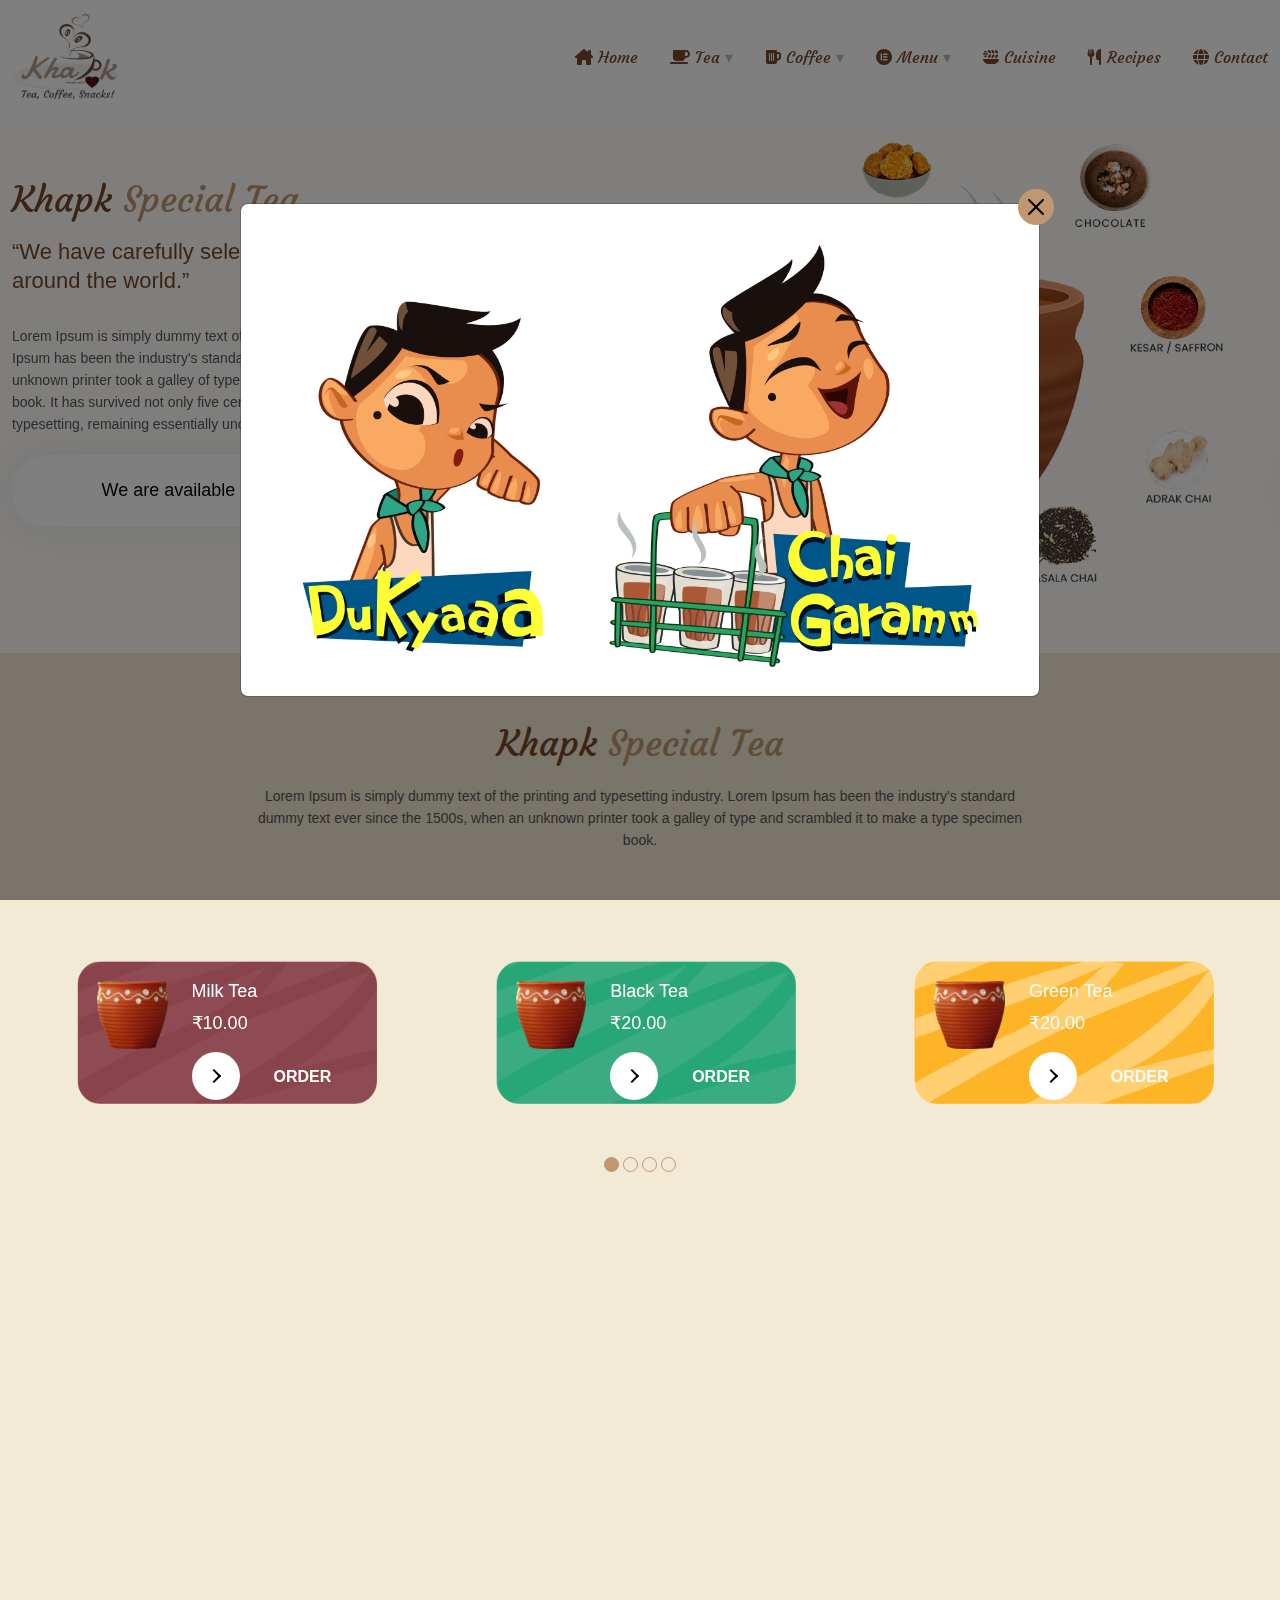
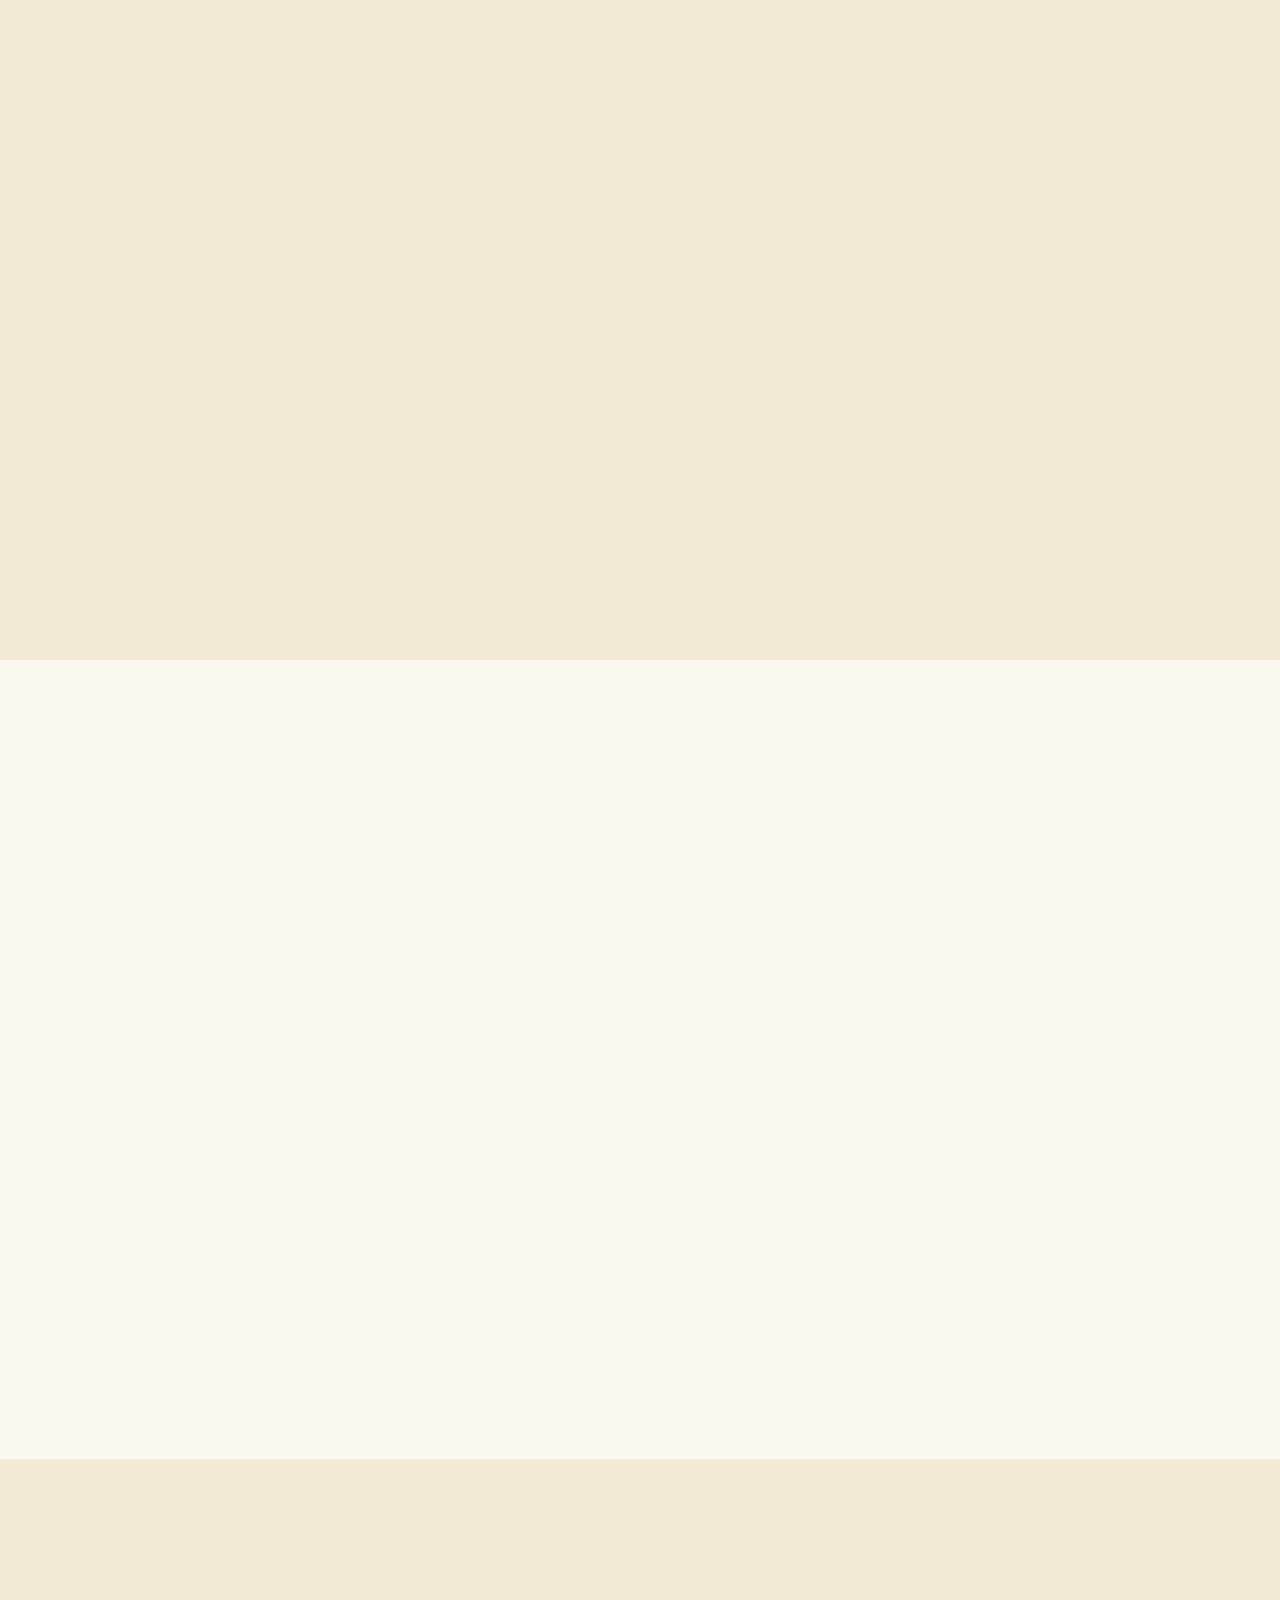
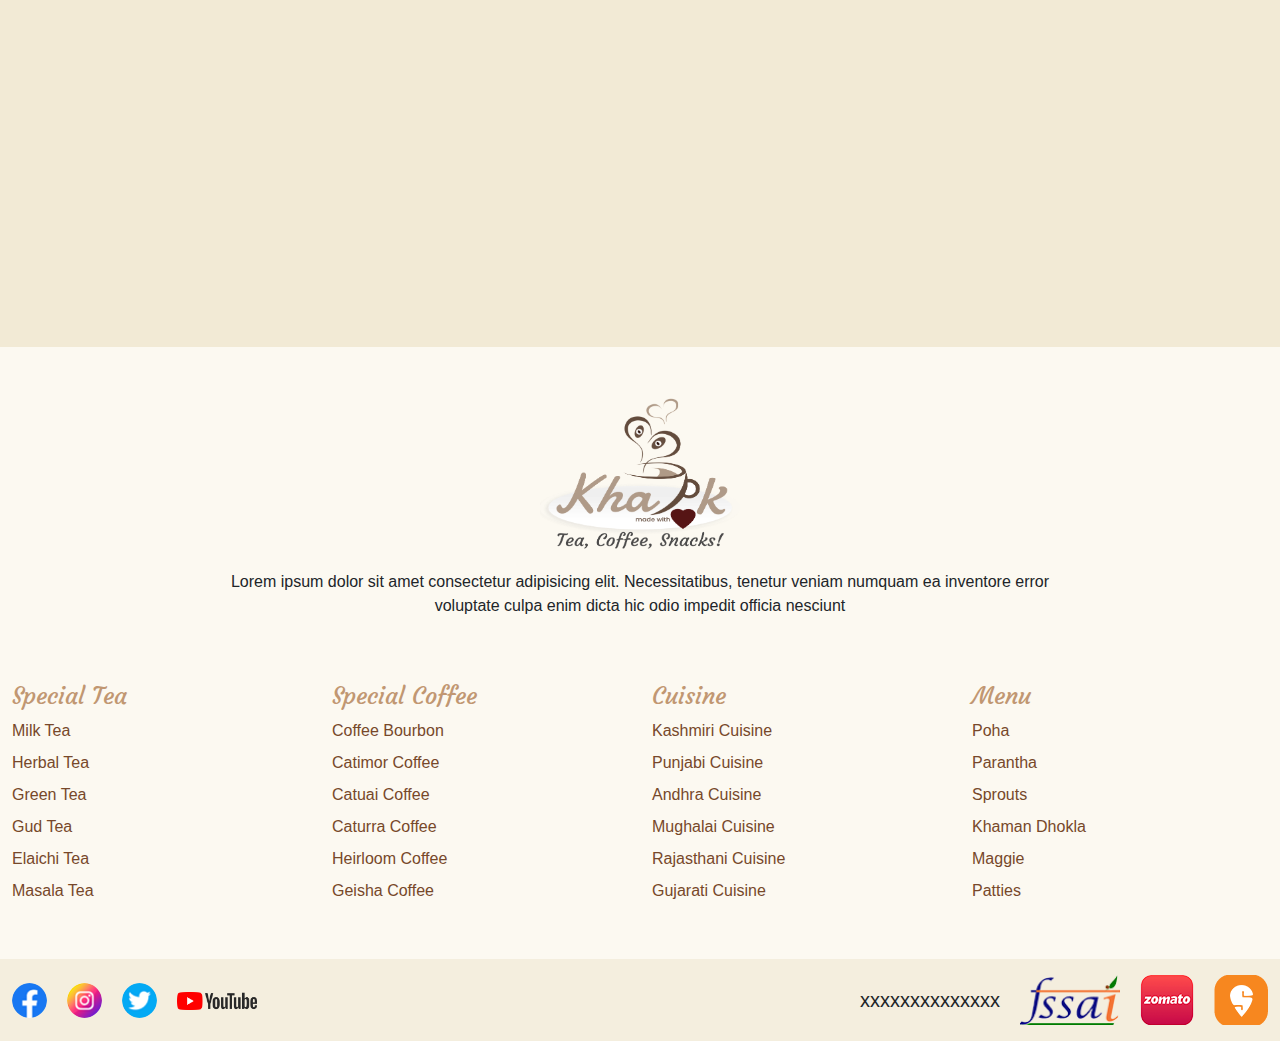
==== commit 3c83d51c: "btn hover new css" ====
--- a/index.html
+++ b/index.html
@@ -7,8 +7,10 @@
     <meta name="viewport" content="width=device-width, initial-scale=1.0" />
     <title>Khapk</title>
     <meta name="title" content="KHAPK - Khapk Jaipur Rajasthan">
-    <meta name="Keywords" content="Khapk in Jaipur Rajasthan, Tea, Coffee, Snacks - Poha, Parantha, Sprouts, Khaman - Dhokla, Maggie, Patties etc...  Visit Store">
-    <meta name="description" content="Khapk in Jaipur Rajasthan, Tea, Coffee, Snacks - Poha, Parantha, Sprouts, Khaman - Dhokla, Maggie, Patties, Lunch, Dinner etc...  Visit Store">
+    <meta name="Keywords"
+        content="Khapk in Jaipur Rajasthan, Tea, Coffee, Snacks - Poha, Parantha, Sprouts, Khaman - Dhokla, Maggie, Patties etc...  Visit Store">
+    <meta name="description"
+        content="Khapk in Jaipur Rajasthan, Tea, Coffee, Snacks - Poha, Parantha, Sprouts, Khaman - Dhokla, Maggie, Patties, Lunch, Dinner etc...  Visit Store">
     <link rel="icon" href="assets/images/favicon/default-icon.png" />
     <link rel="mask-icon" href="assets/images/favicon/logo.svg" />
     <link rel="icon" sizes="16x16" href="assets/images/favicon/icon-16px.png" />
@@ -31,7 +33,8 @@
     <meta property="og:url" content="https://www.khapk.com">
     <meta property="og:site_name" content="Khapk" />
     <meta property="og:title" content="KHAPK - Khapk Jaipur Rajasthan">
-    <meta property="og:description" content="Khapk in Jaipur Rajasthan, Tea, Coffee, Snacks - Poha, Parantha, Sprouts, Khaman - Dhokla, Maggie, Patties etc...  Visit Store">
+    <meta property="og:description"
+        content="Khapk in Jaipur Rajasthan, Tea, Coffee, Snacks - Poha, Parantha, Sprouts, Khaman - Dhokla, Maggie, Patties etc...  Visit Store">
     <meta property="og:locale" content="en_us" />
     <meta property="og:image" content="assets/images/favicon.svg" />
     <meta property="og:image:url" content="assets/images/favicon.svg" />
@@ -54,7 +57,8 @@
                         <div class="navbar ">
                             <div class="header-top-logo">
                                 <div class="header-logo">
-                                    <a href="https://dev.softraw.com/khapk/"><img src="assets/images/logo.png" alt="" /> </a>
+                                    <a href="https://dev.softraw.com/khapk/"><img src="assets/images/logo.png" alt="" />
+                                    </a>
                                 </div>
                             </div>
                             <div class="menu-btn">
@@ -70,32 +74,38 @@
                                         <div class="content tea-coffee-meghamenu">
                                             <div class="tea-coffee-img">
                                                 <div class="tea-banner-img">
-                                                    <a href="javascript:void(0)"><img src="assets/images/milk-tea.jpg" alt="">
+                                                    <a href="javascript:void(0)"><img src="assets/images/milk-tea.jpg"
+                                                            alt="">
                                                         <h5>Milk Tea</h5>
                                                     </a>
                                                 </div>
                                                 <div class="tea-banner-img">
-                                                    <a href="javascript:void(0)"> <img src="assets/images/herbal-tea.jpg" alt="">
+                                                    <a href="javascript:void(0)"> <img
+                                                            src="assets/images/herbal-tea.jpg" alt="">
                                                         <h5>Herbal Tea</h5>
                                                     </a>
                                                 </div>
                                                 <div class="tea-banner-img">
-                                                    <a href="javascript:void(0)"> <img src="assets/images/green-tea.jpg" alt="">
+                                                    <a href="javascript:void(0)"> <img src="assets/images/green-tea.jpg"
+                                                            alt="">
                                                         <h5>Green Tea</h5>
                                                     </a>
                                                 </div>
                                                 <div class="tea-banner-img">
-                                                    <a href="javascript:void(0)"> <img src="assets/images/gud-tea.jpg" alt="">
+                                                    <a href="javascript:void(0)"> <img src="assets/images/gud-tea.jpg"
+                                                            alt="">
                                                         <h5>Gud Tea</h5>
                                                     </a>
                                                 </div>
                                                 <div class="tea-banner-img">
-                                                    <a href="javascript:void(0)"><img src="assets/images/elaichi-tea.jpg" alt="">
+                                                    <a href="javascript:void(0)"><img
+                                                            src="assets/images/elaichi-tea.jpg" alt="">
                                                         <h5>Elaichi Tea</h5>
                                                     </a>
                                                 </div>
                                                 <div class="tea-banner-img">
-                                                    <a href="javascript:void(0)"> <img src="assets/images/Chai-Masala.jpg" alt="">
+                                                    <a href="javascript:void(0)"> <img
+                                                            src="assets/images/Chai-Masala.jpg" alt="">
                                                         <h5>Masala Tea</h5>
                                                     </a>
                                                 </div>
@@ -110,32 +120,38 @@
                                         <div class="content tea-coffee-meghamenu">
                                             <div class="tea-coffee-img">
                                                 <div class="tea-banner-img">
-                                                    <a href="javascript:void(0)"> <img src="assets/images/coffee-bourbon.jpg" alt="">
+                                                    <a href="javascript:void(0)"> <img
+                                                            src="assets/images/coffee-bourbon.jpg" alt="">
                                                         <h5>Coffee Bourbon</h5>
                                                     </a>
                                                 </div>
                                                 <div class="tea-banner-img">
-                                                    <a href="javascript:void(0)"><img src="assets/images/coffee2.jpg" alt="">
+                                                    <a href="javascript:void(0)"><img src="assets/images/coffee2.jpg"
+                                                            alt="">
                                                         <h5>Catimor Coffee</h5>
                                                     </a>
                                                 </div>
                                                 <div class="tea-banner-img">
-                                                    <a href="javascript:void(0)"><img src="assets/images/coffee3.jpg" alt="">
+                                                    <a href="javascript:void(0)"><img src="assets/images/coffee3.jpg"
+                                                            alt="">
                                                         <h5>Catuai Coffee</h5>
                                                     </a>
                                                 </div>
                                                 <div class="tea-banner-img">
-                                                    <a href="javascript:void(0)"><img src="assets/images/coffee4.jpg" alt="">
+                                                    <a href="javascript:void(0)"><img src="assets/images/coffee4.jpg"
+                                                            alt="">
                                                         <h5>Caturra Coffee</h5>
                                                     </a>
                                                 </div>
                                                 <div class="tea-banner-img">
-                                                    <a href="javascript:void(0)"><img src="assets/images/heirloom-coffee.jpg" alt="">
+                                                    <a href="javascript:void(0)"><img
+                                                            src="assets/images/heirloom-coffee.jpg" alt="">
                                                         <h5>Heirloom Coffee</h5>
                                                     </a>
                                                 </div>
                                                 <div class="tea-banner-img">
-                                                    <a href="javascript:void(0)"> <img src="assets/images/coffee6.jpg" alt="">
+                                                    <a href="javascript:void(0)"> <img src="assets/images/coffee6.jpg"
+                                                            alt="">
                                                         <h5>Geisha Coffee</h5>
                                                     </a>
                                                 </div>
@@ -197,7 +213,8 @@
                                     <a href="https://dev.softraw.com/khapk/ontheway" class="menu-item first-item "><i
                                             class="fa-solid fa-utensils"></i> recipes</a>
                                 </li>
-                                <li><a href="https://dev.softraw.com/khapk/contact" class="menu-item first-item"><i class="fa-solid fa-globe"></i> Contact</a>
+                                <li><a href="https://dev.softraw.com/khapk/contact" class="menu-item first-item"><i
+                                            class="fa-solid fa-globe"></i> Contact</a>
                                 </li>
                             </ul>
                         </div>
@@ -224,16 +241,22 @@
                                             “We have carefully selected great tasting Tea from around the world.”
                                         </h4>
                                         <p class="page-desc">
-                                            Lorem Ipsum is simply dummy text of the printing and typesetting industry. Lorem Ipsum has been the industry's standard dummy text ever since the 1500s, when an unknown printer took a galley of type and scrambled it to make a type specimen book. It has
-                                            survived not only five centuries, but also the leap into electronic typesetting, remaining essentially unchanged.
+                                            Lorem Ipsum is simply dummy text of the printing and typesetting industry.
+                                            Lorem Ipsum has been the industry's standard dummy text ever since the
+                                            1500s, when an unknown printer took a galley of type and scrambled it to
+                                            make a type specimen book. It has
+                                            survived not only five centuries, but also the leap into electronic
+                                            typesetting, remaining essentially unchanged.
                                         </p>
                                         <div class="available">
                                             <h5>We are available on</h5>
                                             <div class="zomato">
-                                                <a href="javascript:void(0)"><img src="assets/images/zomato.png" alt="Zomato" title="Zomato" /></a>
+                                                <a href="javascript:void(0)"><img src="assets/images/zomato.png"
+                                                        alt="Zomato" title="Zomato" /></a>
                                             </div>
                                             <div class="zomato">
-                                                <a href="javascript:void(0)"><img src="assets/images/swiggy.png" alt="Swiggy" title="Swiggy" /></a>
+                                                <a href="javascript:void(0)"><img src="assets/images/swiggy.png"
+                                                        alt="Swiggy" title="Swiggy" /></a>
                                             </div>
                                         </div>
                                     </div>
@@ -262,16 +285,22 @@
                                             “We have carefully selected great tasting Tea from around the world.”
                                         </h4>
                                         <p class="page-desc">
-                                            Lorem Ipsum is simply dummy text of the printing and typesetting industry. Lorem Ipsum has been the industry's standard dummy text ever since the 1500s, when an unknown printer took a galley of type and scrambled it to make a type specimen book. It has
-                                            survived not only five centuries, but also the leap into electronic typesetting, remaining essentially unchanged.
+                                            Lorem Ipsum is simply dummy text of the printing and typesetting industry.
+                                            Lorem Ipsum has been the industry's standard dummy text ever since the
+                                            1500s, when an unknown printer took a galley of type and scrambled it to
+                                            make a type specimen book. It has
+                                            survived not only five centuries, but also the leap into electronic
+                                            typesetting, remaining essentially unchanged.
                                         </p>
                                         <div class="available">
                                             <h5>We are available on</h5>
                                             <div class="zomato">
-                                                <a href="javascript:void(0)"><img src="assets/images/zomato.png" alt="Zomato" title="Zomato" /></a>
+                                                <a href="javascript:void(0)"><img src="assets/images/zomato.png"
+                                                        alt="Zomato" title="Zomato" /></a>
                                             </div>
                                             <div class="zomato">
-                                                <a href="javascript:void(0)"><img src="assets/images/swiggy.png" alt="Swiggy" title="Swiggy" /></a>
+                                                <a href="javascript:void(0)"><img src="assets/images/swiggy.png"
+                                                        alt="Swiggy" title="Swiggy" /></a>
                                             </div>
                                         </div>
                                     </div>
@@ -300,16 +329,22 @@
                                             “We have carefully selected great tasting Tea from around the world.”
                                         </h4>
                                         <p class="page-desc">
-                                            Lorem Ipsum is simply dummy text of the printing and typesetting industry. Lorem Ipsum has been the industry's standard dummy text ever since the 1500s, when an unknown printer took a galley of type and scrambled it to make a type specimen book. It has
-                                            survived not only five centuries, but also the leap into electronic typesetting, remaining essentially unchanged.
+                                            Lorem Ipsum is simply dummy text of the printing and typesetting industry.
+                                            Lorem Ipsum has been the industry's standard dummy text ever since the
+                                            1500s, when an unknown printer took a galley of type and scrambled it to
+                                            make a type specimen book. It has
+                                            survived not only five centuries, but also the leap into electronic
+                                            typesetting, remaining essentially unchanged.
                                         </p>
                                         <div class="available">
                                             <h5>We are available on</h5>
                                             <div class="zomato">
-                                                <a href="javascript:void(0)"><img src="assets/images/zomato.png" alt="Zomato" title="Zomato" /></a>
+                                                <a href="javascript:void(0)"><img src="assets/images/zomato.png"
+                                                        alt="Zomato" title="Zomato" /></a>
                                             </div>
                                             <div class="zomato">
-                                                <a href="javascript:void(0)"><img src="assets/images/swiggy.png" alt="Swiggy" title="Swiggy" /></a>
+                                                <a href="javascript:void(0)"><img src="assets/images/swiggy.png"
+                                                        alt="Swiggy" title="Swiggy" /></a>
                                             </div>
                                         </div>
                                     </div>
@@ -338,16 +373,22 @@
                                             “We have carefully selected great tasting Tea from around the world.”
                                         </h4>
                                         <p class="page-desc">
-                                            Lorem Ipsum is simply dummy text of the printing and typesetting industry. Lorem Ipsum has been the industry's standard dummy text ever since the 1500s, when an unknown printer took a galley of type and scrambled it to make a type specimen book. It has
-                                            survived not only five centuries, but also the leap into electronic typesetting, remaining essentially unchanged.
+                                            Lorem Ipsum is simply dummy text of the printing and typesetting industry.
+                                            Lorem Ipsum has been the industry's standard dummy text ever since the
+                                            1500s, when an unknown printer took a galley of type and scrambled it to
+                                            make a type specimen book. It has
+                                            survived not only five centuries, but also the leap into electronic
+                                            typesetting, remaining essentially unchanged.
                                         </p>
                                         <div class="available">
                                             <h5>We are available on</h5>
                                             <div class="zomato">
-                                                <a href="javascript:void(0)"><img src="assets/images/zomato.png" alt="Zomato" title="Zomato" /></a>
+                                                <a href="javascript:void(0)"><img src="assets/images/zomato.png"
+                                                        alt="Zomato" title="Zomato" /></a>
                                             </div>
                                             <div class="zomato">
-                                                <a href="javascript:void(0)"><img src="assets/images/swiggy.png" alt="Swiggy" title="Swiggy" /></a>
+                                                <a href="javascript:void(0)"><img src="assets/images/swiggy.png"
+                                                        alt="Swiggy" title="Swiggy" /></a>
                                             </div>
                                         </div>
                                     </div>
@@ -376,16 +417,22 @@
                                             “We have carefully selected great tasting Tea from around the world.”
                                         </h4>
                                         <p class="page-desc">
-                                            Lorem Ipsum is simply dummy text of the printing and typesetting industry. Lorem Ipsum has been the industry's standard dummy text ever since the 1500s, when an unknown printer took a galley of type and scrambled it to make a type specimen book. It has
-                                            survived not only five centuries, but also the leap into electronic typesetting, remaining essentially unchanged.
+                                            Lorem Ipsum is simply dummy text of the printing and typesetting industry.
+                                            Lorem Ipsum has been the industry's standard dummy text ever since the
+                                            1500s, when an unknown printer took a galley of type and scrambled it to
+                                            make a type specimen book. It has
+                                            survived not only five centuries, but also the leap into electronic
+                                            typesetting, remaining essentially unchanged.
                                         </p>
                                         <div class="available">
                                             <h5>We are available on</h5>
                                             <div class="zomato">
-                                                <a href="javascript:void(0)"><img src="assets/images/zomato.png" alt="Zomato" title="Zomato" /></a>
+                                                <a href="javascript:void(0)"><img src="assets/images/zomato.png"
+                                                        alt="Zomato" title="Zomato" /></a>
                                             </div>
                                             <div class="zomato">
-                                                <a href="javascript:void(0)"><img src="assets/images/swiggy.png" alt="Swiggy" title="Swiggy" /></a>
+                                                <a href="javascript:void(0)"><img src="assets/images/swiggy.png"
+                                                        alt="Swiggy" title="Swiggy" /></a>
                                             </div>
                                         </div>
                                     </div>
@@ -419,7 +466,10 @@
                             <div class="row">
                                 <div class="col-lg-9 mx-auto">
                                     <div class="page-desc text-center">
-                                        Lorem Ipsum is simply dummy text of the printing and typesetting industry. Lorem Ipsum has been the industry's standard dummy text ever since the 1500s, when an unknown printer took a galley of type and scrambled it to make a type specimen book.
+                                        Lorem Ipsum is simply dummy text of the printing and typesetting industry. Lorem
+                                        Ipsum has been the industry's standard dummy text ever since the 1500s, when an
+                                        unknown printer took a galley of type and scrambled it to make a type specimen
+                                        book.
                                     </div>
                                 </div>
                             </div>
@@ -440,7 +490,12 @@
                                             </div>
                                             <div class="col-lg-8">
                                                 <h5>Milk Tea<span>₹10.00</span></h5>
-                                                <a href="javascript:void(0)">Order</a>
+                                                <a class="order-btn" href="javascript:void(0)">
+                                                    <span class="circle" aria-hidden="true">
+                                                        <span class="icon arrow"></span>
+                                                    </span>
+                                                    <span class="button-text">Order</span>
+                                                </a>
                                             </div>
                                         </div>
                                     </div>
@@ -458,7 +513,12 @@
                                             </div>
                                             <div class="col-lg-8">
                                                 <h5>Black Tea <span>₹20.00</span></h5>
-                                                <a href="javascript:void(0)">Order</a>
+                                                <a class="order-btn" href="javascript:void(0)">
+                                                    <span class="circle" aria-hidden="true">
+                                                        <span class="icon arrow"></span>
+                                                    </span>
+                                                    <span class="button-text">Order</span>
+                                                </a>
                                             </div>
                                         </div>
                                     </div>
@@ -476,7 +536,12 @@
                                             </div>
                                             <div class="col-lg-8">
                                                 <h5>Green Tea <span>₹20.00</span></h5>
-                                                <a href="javascript:void(0)">Order</a>
+                                                <a class="order-btn" href="javascript:void(0)">
+                                                    <span class="circle" aria-hidden="true">
+                                                        <span class="icon arrow"></span>
+                                                    </span>
+                                                    <span class="button-text">Order</span>
+                                                </a>
                                             </div>
                                         </div>
                                     </div>
@@ -494,7 +559,12 @@
                                             </div>
                                             <div class="col-lg-8">
                                                 <h5>White Tea <span>₹20.00</span></h5>
-                                                <a href="javascript:void(0)">Order</a>
+                                                <a class="order-btn" href="javascript:void(0)">
+                                                    <span class="circle" aria-hidden="true">
+                                                        <span class="icon arrow"></span>
+                                                    </span>
+                                                    <span class="button-text">Order</span>
+                                                </a>
                                             </div>
                                         </div>
                                     </div>
@@ -512,7 +582,12 @@
                                             </div>
                                             <div class="col-lg-8">
                                                 <h5>Oolong Tea <span>₹20.00</span></h5>
-                                                <a href="javascript:void(0)">Order</a>
+                                                <a class="order-btn" href="javascript:void(0)">
+                                                    <span class="circle" aria-hidden="true">
+                                                        <span class="icon arrow"></span>
+                                                    </span>
+                                                    <span class="button-text">Order</span>
+                                                </a>
                                             </div>
                                         </div>
                                     </div>
@@ -530,7 +605,12 @@
                                             </div>
                                             <div class="col-lg-8">
                                                 <h5>Pu-erh Tea <span>₹20.00</span></h5>
-                                                <a href="javascript:void(0)">Order</a>
+                                                <a class="order-btn" href="javascript:void(0)">
+                                                    <span class="circle" aria-hidden="true">
+                                                        <span class="icon arrow"></span>
+                                                    </span>
+                                                    <span class="button-text">Order</span>
+                                                </a>
                                             </div>
                                         </div>
                                     </div>
@@ -548,7 +628,12 @@
                                             </div>
                                             <div class="col-lg-8">
                                                 <h5>Purple Tea <span>₹20.00</span></h5>
-                                                <a href="javascript:void(0)">Order</a>
+                                                <a class="order-btn" href="javascript:void(0)">
+                                                    <span class="circle" aria-hidden="true">
+                                                        <span class="icon arrow"></span>
+                                                    </span>
+                                                    <span class="button-text">Order</span>
+                                                </a>
                                             </div>
                                         </div>
                                     </div>
@@ -566,7 +651,12 @@
                                             </div>
                                             <div class="col-lg-8">
                                                 <h5>Matcha <span>₹20.00</span></h5>
-                                                <a href="javascript:void(0)">Order</a>
+                                                <a class="order-btn" href="javascript:void(0)">
+                                                    <span class="circle" aria-hidden="true">
+                                                        <span class="icon arrow"></span>
+                                                    </span>
+                                                    <span class="button-text">Order</span>
+                                                </a>
                                             </div>
                                         </div>
                                     </div>
@@ -584,7 +674,12 @@
                                             </div>
                                             <div class="col-lg-8">
                                                 <h5>Mate <span>₹20.00</span></h5>
-                                                <a href="javascript:void(0)">Order</a>
+                                                <a class="order-btn" href="javascript:void(0)">
+                                                    <span class="circle" aria-hidden="true">
+                                                        <span class="icon arrow"></span>
+                                                    </span>
+                                                    <span class="button-text">Order</span>
+                                                </a>
                                             </div>
                                         </div>
                                     </div>
@@ -602,7 +697,12 @@
                                             </div>
                                             <div class="col-lg-8">
                                                 <h5>Herbal Tea <span>₹20.00</span></h5>
-                                                <a href="javascript:void(0)">Order</a>
+                                                <a class="order-btn" href="javascript:void(0)">
+                                                    <span class="circle" aria-hidden="true">
+                                                        <span class="icon arrow"></span>
+                                                    </span>
+                                                    <span class="button-text">Order</span>
+                                                </a>
                                             </div>
                                         </div>
                                     </div>
@@ -620,7 +720,12 @@
                                             </div>
                                             <div class="col-lg-8">
                                                 <h5>Rooibos Tea <span>₹20.00</span></h5>
-                                                <a href="javascript:void(0)">Order</a>
+                                                <a class="order-btn" href="javascript:void(0)">
+                                                    <span class="circle" aria-hidden="true">
+                                                        <span class="icon arrow"></span>
+                                                    </span>
+                                                    <span class="button-text">Order</span>
+                                                </a>
                                             </div>
                                         </div>
                                     </div>
@@ -640,7 +745,9 @@
                                 Khapk <span>Special Coffee</span>
                             </div>
                             <div class="page-desc text-center">
-                                Lorem Ipsum is simply dummy text of the printing and typesetting industry. Lorem Ipsum has been the industry's standard dummy text ever since the 1500s, when an unknown printer took a galley of type and scrambled it to make a type specimen book.
+                                Lorem Ipsum is simply dummy text of the printing and typesetting industry. Lorem Ipsum
+                                has been the industry's standard dummy text ever since the 1500s, when an unknown
+                                printer took a galley of type and scrambled it to make a type specimen book.
                             </div>
                         </div>
                     </div>
@@ -658,7 +765,12 @@
                                             </div>
                                             <div class="col-lg-8">
                                                 <h5>Coffee Bourbon <span>₹20.00</span></h5>
-                                                <a href="javascript:void(0)">Order</a>
+                                                <a class="order-btn" href="javascript:void(0)">
+                                                    <span class="circle" aria-hidden="true">
+                                                        <span class="icon arrow"></span>
+                                                    </span>
+                                                    <span class="button-text">Order</span>
+                                                </a>
                                             </div>
                                         </div>
                                     </div>
@@ -676,7 +788,12 @@
                                             </div>
                                             <div class="col-lg-8">
                                                 <h5>Catimor Coffee <span>₹20.00</span></h5>
-                                                <a href="javascript:void(0)">Order</a>
+                                                <a class="order-btn" href="javascript:void(0)">
+                                                    <span class="circle" aria-hidden="true">
+                                                        <span class="icon arrow"></span>
+                                                    </span>
+                                                    <span class="button-text">Order</span>
+                                                </a>
                                             </div>
                                         </div>
                                     </div>
@@ -694,7 +811,12 @@
                                             </div>
                                             <div class="col-lg-8">
                                                 <h5>Catuai Coffee <span>₹20.00</span></h5>
-                                                <a href="javascript:void(0)">Order</a>
+                                                <a class="order-btn" href="javascript:void(0)">
+                                                    <span class="circle" aria-hidden="true">
+                                                        <span class="icon arrow"></span>
+                                                    </span>
+                                                    <span class="button-text">Order</span>
+                                                </a>
                                             </div>
                                         </div>
                                     </div>
@@ -712,7 +834,12 @@
                                             </div>
                                             <div class="col-lg-8">
                                                 <h5>Caturra Coffee <span>₹20.00</span></h5>
-                                                <a href="javascript:void(0)">Order</a>
+                                                <a class="order-btn" href="javascript:void(0)">
+                                                    <span class="circle" aria-hidden="true">
+                                                        <span class="icon arrow"></span>
+                                                    </span>
+                                                    <span class="button-text">Order</span>
+                                                </a>
                                             </div>
                                         </div>
                                     </div>
@@ -730,7 +857,12 @@
                                             </div>
                                             <div class="col-lg-8">
                                                 <h5>Heirloom Coffee <span>₹20.00</span></h5>
-                                                <a href="javascript:void(0)">Order</a>
+                                                <a class="order-btn" href="javascript:void(0)">
+                                                    <span class="circle" aria-hidden="true">
+                                                        <span class="icon arrow"></span>
+                                                    </span>
+                                                    <span class="button-text">Order</span>
+                                                </a>
                                             </div>
                                         </div>
                                     </div>
@@ -748,7 +880,12 @@
                                             </div>
                                             <div class="col-lg-8">
                                                 <h5>Geisha Coffee <span>₹20.00</span></h5>
-                                                <a href="javascript:void(0)">Order</a>
+                                                <a class="order-btn" href="javascript:void(0)">
+                                                    <span class="circle" aria-hidden="true">
+                                                        <span class="icon arrow"></span>
+                                                    </span>
+                                                    <span class="button-text">Order</span>
+                                                </a>
                                             </div>
                                         </div>
                                     </div>
@@ -766,7 +903,12 @@
                                             </div>
                                             <div class="col-lg-8">
                                                 <h5>Mundo Novo Coffee <span>₹20.00</span></h5>
-                                                <a href="javascript:void(0)">Order</a>
+                                                <a class="order-btn" href="javascript:void(0)">
+                                                    <span class="circle" aria-hidden="true">
+                                                        <span class="icon arrow"></span>
+                                                    </span>
+                                                    <span class="button-text">Order</span>
+                                                </a>
                                             </div>
                                         </div>
                                     </div>
@@ -813,7 +955,8 @@
                             <div class="item">
                                 <div class="explore-receipe-list">
                                     <a href="javascript:void(0)">
-                                        <div class="receipe-img"><img src="assets/images/dhokla.jpg" alt="Khaman Dhokla"></div>
+                                        <div class="receipe-img"><img src="assets/images/dhokla.jpg"
+                                                alt="Khaman Dhokla"></div>
                                         <h4>Khaman Dhokla</h4>
                                     </a>
                                 </div>
@@ -856,17 +999,31 @@
                             <div class="our-journey-text" data-animation="fadeIn">
                                 <h4 class="heading-text">Our <span>Journey</span></h4>
                                 <p class="page-desc">
-                                    Lorem Ipsum is simply dummy text of the printing and typesetting industry. Lorem Ipsum has been the industry's standard dummy text ever since the 1500s, when an unknown printer took a galley of type and scrambled it to make a type specimen book. It has
-                                    survived not only five centuries, but also the leap into electronic typesetting, remaining essentially unchanged. It was popularised in the 1960s with the release of Letraset sheets containing Lorem Ipsum passages,
-                                    and more recently with desktop publishing software like Aldus PageMaker including versions of Lorem Ipsum.
+                                    Lorem Ipsum is simply dummy text of the printing and typesetting industry. Lorem
+                                    Ipsum has been the industry's standard dummy text ever since the 1500s, when an
+                                    unknown printer took a galley of type and scrambled it to make a type specimen book.
+                                    It has
+                                    survived not only five centuries, but also the leap into electronic typesetting,
+                                    remaining essentially unchanged. It was popularised in the 1960s with the release of
+                                    Letraset sheets containing Lorem Ipsum passages,
+                                    and more recently with desktop publishing software like Aldus PageMaker including
+                                    versions of Lorem Ipsum.
                                 </p>
                                 <p class="page-desc">
-                                    Lorem Ipsum is simply dummy text of the printing and typesetting industry. Lorem Ipsum has been the industry's standard dummy text ever since the 1500s, when an unknown printer took a galley of type and scrambled it to make a type specimen book. It has
-                                    survived not only five centuries, but also the leap into electronic typesetting, remaining essentially unchanged. It was popularised in the 1960s with the release of Letraset sheets containing Lorem Ipsum passages,
-                                    and more recently with desktop publishing software like Aldus PageMaker including versions of Lorem Ipsum.
+                                    Lorem Ipsum is simply dummy text of the printing and typesetting industry. Lorem
+                                    Ipsum has been the industry's standard dummy text ever since the 1500s, when an
+                                    unknown printer took a galley of type and scrambled it to make a type specimen book.
+                                    It has
+                                    survived not only five centuries, but also the leap into electronic typesetting,
+                                    remaining essentially unchanged. It was popularised in the 1960s with the release of
+                                    Letraset sheets containing Lorem Ipsum passages,
+                                    and more recently with desktop publishing software like Aldus PageMaker including
+                                    versions of Lorem Ipsum.
                                 </p>
                                 <p class="page-desc">
-                                    Lorem Ipsum is simply dummy text of the printing and typesetting industry. Lorem Ipsum has been the industry's standard dummy text ever since the 1500s, when an unknown printer took a galley of type and scrambled it to make
+                                    Lorem Ipsum is simply dummy text of the printing and typesetting industry. Lorem
+                                    Ipsum has been the industry's standard dummy text ever since the 1500s, when an
+                                    unknown printer took a galley of type and scrambled it to make
                                 </p>
                             </div>
                         </div>
@@ -882,7 +1039,9 @@
                         <div class="col-lg-10 text-center">
                             <div class="heading-text pb-2">Any Questions <span> Ask us</span></div>
                             <div class="page-desc text-center">
-                                Lorem Ipsum is simply dummy text of the printing and typesetting industry. Lorem Ipsum has been the industry's standard dummy text ever since the 1500s, when an unknown printer took a galley of type and scrambled it to make a type specimen book.
+                                Lorem Ipsum is simply dummy text of the printing and typesetting industry. Lorem Ipsum
+                                has been the industry's standard dummy text ever since the 1500s, when an unknown
+                                printer took a galley of type and scrambled it to make a type specimen book.
                             </div>
                         </div>
                     </div>
@@ -893,7 +1052,8 @@
                                     <div class="cafe-add">
                                         <a href="javascript:void(0)">
                                             <div class="cafe-add-img">
-                                                <i style="font-size: 4rem; color: #77482a;" class="fa fa-solid fa-envelope"></i>
+                                                <i style="font-size: 4rem; color: #77482a;"
+                                                    class="fa fa-solid fa-envelope"></i>
                                             </div>
                                             <div class="cafe-add-link">info@khapk.com</div>
                                         </a>
@@ -903,7 +1063,8 @@
                                     <div class="cafe-add">
                                         <a href="javascript:void(0)">
                                             <div class="cafe-add-img">
-                                                <i style="font-size: 4rem; color: #77482a;" class="fa fa-solid fa-phone-volume"></i>
+                                                <i style="font-size: 4rem; color: #77482a;"
+                                                    class="fa fa-solid fa-phone-volume"></i>
                                             </div>
                                             <div class="cafe-add-link">+91 797-633-6261</div>
                                         </a>
@@ -913,7 +1074,8 @@
                                     <div class="cafe-add">
                                         <a href="javascript:void(0)">
                                             <div class="cafe-add-img">
-                                                <i style="font-size: 4rem; color: #77482a;" class="fa fa-solid fa-location-dot"></i>
+                                                <i style="font-size: 4rem; color: #77482a;"
+                                                    class="fa fa-solid fa-location-dot"></i>
                                             </div>
                                             <div class="cafe-add-link">Jaipur Rajsthan</div>
                                         </a>
@@ -937,7 +1099,8 @@
                     </div>
                     <div class="row justify-content-center">
                         <div class="col-lg-8 ">
-                            <p>Lorem ipsum dolor sit amet consectetur adipisicing elit. Necessitatibus, tenetur veniam numquam ea inventore error voluptate culpa enim dicta hic odio impedit officia nesciunt
+                            <p>Lorem ipsum dolor sit amet consectetur adipisicing elit. Necessitatibus, tenetur veniam
+                                numquam ea inventore error voluptate culpa enim dicta hic odio impedit officia nesciunt
                             </p>
                         </div>
                     </div>
@@ -1014,7 +1177,7 @@
                                 <a href="javascript:void(0)">
                                     <img src="assets/images/youtube.png" alt="">
                                 </a>
-                            </div>                            
+                            </div>
                         </div>
                         <div class="footer-icon-right align-items-center">
                             <div class="footer-icon-fssai-num">
@@ -1051,7 +1214,8 @@
             </div>
         </div>
     </div>
-    <div class="modal fade contacts-modal" id="contact-modal" data-bs-backdrop="static" data-bs-keyboard="false" tabindex="-1" aria-labelledby="staticBackdropLabel" aria-hidden="true">
+    <div class="modal fade contacts-modal" id="contact-modal" data-bs-backdrop="static" data-bs-keyboard="false"
+        tabindex="-1" aria-labelledby="staticBackdropLabel" aria-hidden="true">
         <div class="modal-dialog modal-dialog-centered modal-lg">
             <div class="modal-content">
                 <div class="modal-header">
@@ -1063,23 +1227,28 @@
                         <div class="row">
                             <div class="col-lg-6">
                                 <div class="form-floating mb-3">
-                                    <input type="text" class="form-control" id="contact-fullname" name="name" placeholder="Full Name" autocomplete="off" required />
+                                    <input type="text" class="form-control" id="contact-fullname" name="name"
+                                        placeholder="Full Name" autocomplete="off" required />
                                     <label for="contact-fullname">Full Name</label>
                                 </div>
                             </div>
                             <div class="col-lg-6">
                                 <div class="form-floating mb-3">
-                                    <input type="number" class="form-control" id="contact-number" name="phone" maxlength="10" pattern="\d{10}" placeholder="123-456-789" autocomplete="off" required />
+                                    <input type="number" class="form-control" id="contact-number" name="phone"
+                                        maxlength="10" pattern="\d{10}" placeholder="123-456-789" autocomplete="off"
+                                        required />
                                     <label for="contact-number">Mobile Number</label>
                                 </div>
                             </div>
                         </div>
                         <div class="form-floating mb-3">
-                            <input type="email" class="form-control" id="contact-email" name="email" placeholder="name@example.com" autocomplete="off" required />
+                            <input type="email" class="form-control" id="contact-email" name="email"
+                                placeholder="name@example.com" autocomplete="off" required />
                             <label for="contact-email">Email address</label>
                         </div>
                         <div class="form-floating">
-                            <textarea class="form-control" placeholder="Leave a comment here" id="contact-message" name="message" autocomplete="off" required></textarea>
+                            <textarea class="form-control" placeholder="Leave a comment here" id="contact-message"
+                                name="message" autocomplete="off" required></textarea>
                             <label for="contact-message">Message</label>
                         </div>
                 </div>
--- a/assets/css/style.css
+++ b/assets/css/style.css
@@ -1,9 +1,9 @@
+@charset "UTF-8";
 @import url("https://fonts.googleapis.com/css2?family=Courgette&display=swap");
 * {
   margin: 0;
   padding: 0;
-  -webkit-box-sizing: border-box;
-          box-sizing: border-box;
+  box-sizing: border-box;
   scroll-behavior: smooth;
 }
 
@@ -16,6 +16,84 @@
 
 body::-webkit-scrollbar {
   width: 8px;
+}
+
+#order-btn, .special-tea .special-tea-cup .special-tea-price .special-tea-content a {
+  position: relative;
+  display: inline-block;
+  cursor: pointer;
+  outline: none;
+  border: 0;
+  vertical-align: middle;
+  text-decoration: none;
+  background: transparent;
+  padding: 0;
+  font-size: 1rem;
+}
+#order-btn.order-btn, .special-tea .special-tea-cup .special-tea-price .special-tea-content a.order-btn {
+  width: 12rem;
+  height: auto;
+}
+#order-btn.order-btn .circle, .special-tea .special-tea-cup .special-tea-price .special-tea-content a.order-btn .circle {
+  transition: all 0.45s cubic-bezier(0.65, 0, 0.076, 1);
+  position: relative;
+  display: block;
+  margin: 0;
+  width: 3rem;
+  height: 3rem;
+  background: #fff;
+  border-radius: 1.625rem;
+}
+#order-btn.order-btn .circle .icon, .special-tea .special-tea-cup .special-tea-price .special-tea-content a.order-btn .circle .icon {
+  transition: all 0.45s cubic-bezier(0.65, 0, 0.076, 1);
+  position: absolute;
+  top: 0;
+  bottom: 0;
+  margin: auto;
+  background: #000;
+}
+#order-btn.order-btn .circle .icon.arrow, .special-tea .special-tea-cup .special-tea-price .special-tea-content a.order-btn .circle .icon.arrow {
+  transition: all 0.45s cubic-bezier(0.65, 0, 0.076, 1);
+  left: 0.625rem;
+  width: 1.125rem;
+  height: 0.125rem;
+  background: none;
+}
+#order-btn.order-btn .circle .icon.arrow::before, .special-tea .special-tea-cup .special-tea-price .special-tea-content a.order-btn .circle .icon.arrow::before {
+  position: absolute;
+  content: "";
+  top: -0.25rem;
+  right: 0.0625rem;
+  width: 0.625rem;
+  height: 0.625rem;
+  border-top: 0.125rem solid #000;
+  border-right: 0.125rem solid #000;
+  transform: rotate(45deg);
+}
+#order-btn.order-btn .button-text, .special-tea .special-tea-cup .special-tea-price .special-tea-content a.order-btn .button-text {
+  transition: all 0.45s cubic-bezier(0.65, 0, 0.076, 1);
+  position: absolute;
+  top: 0;
+  left: 0;
+  right: 0;
+  bottom: 0;
+  padding: 0.75rem 0;
+  margin: 0 0 0 1.85rem;
+  color: #fff;
+  font-weight: 700;
+  line-height: 1.6;
+  text-align: center;
+  text-transform: uppercase;
+}
+#order-btn:hover .circle, .special-tea .special-tea-cup .special-tea-price .special-tea-content a:hover .circle {
+  width: 100%;
+}
+#order-btn:hover .circle .icon.arrow, .special-tea .special-tea-cup .special-tea-price .special-tea-content a:hover .circle .icon.arrow {
+  background: #000;
+  transform: translate(1rem, 0);
+}
+#order-btn:hover .button-text, .special-tea .special-tea-cup .special-tea-price .special-tea-content a:hover .button-text {
+  color: #000;
 }
 
 body {
@@ -38,7 +116,6 @@
   src: url("../fonts/48d380bfb67220ea55963ef07e8d4dba.eot");
   src: url("../fonts/48d380bfb67220ea55963ef07e8d4dba.eot?#iefix") format("embedded-opentype"), url("../fonts/48d380bfb67220ea55963ef07e8d4dba.woff2") format("woff2"), url("../fonts/48d380bfb67220ea55963ef07e8d4dba.woff") format("woff"), url("../fonts/48d380bfb67220ea55963ef07e8d4dba.ttf") format("truetype"), url("../fonts/48d380bfb67220ea55963ef07e8d4dba.svg#HanleyPro-Script") format("svg");
 }
-
 header,
 section,
 footer {
@@ -50,7 +127,6 @@
   padding: 0;
   margin: 0;
 }
-
 ul li {
   list-style: none;
 }
@@ -63,7 +139,6 @@
 a {
   text-decoration: none;
 }
-
 a:hover {
   text-decoration: none;
 }
@@ -75,17 +150,16 @@
 textarea:focus,
 textarea.form-control:focus,
 input.form-control:focus,
-input[type="text"]:focus,
-input[type="password"]:focus,
-input[type="email"]:focus,
-input[type="number"]:focus,
-[type="text"].form-control:focus,
-[type="password"].form-control:focus,
-[type="email"].form-control:focus,
-[type="tel"].form-control:focus,
+input[type=text]:focus,
+input[type=password]:focus,
+input[type=email]:focus,
+input[type=number]:focus,
+[type=text].form-control:focus,
+[type=password].form-control:focus,
+[type=email].form-control:focus,
+[type=tel].form-control:focus,
 [contenteditable].form-control:focus {
-  -webkit-box-shadow: none;
-          box-shadow: none;
+  box-shadow: none;
 }
 
 body input:-webkit-autofill,
@@ -97,8 +171,8 @@
   background-color: transparent !important;
 }
 
-input[type="number"]::-webkit-inner-spin-button,
-input[type="number"]::-webkit-outer-spin-button {
+input[type=number]::-webkit-inner-spin-button,
+input[type=number]::-webkit-outer-spin-button {
   -webkit-appearance: none;
   -moz-appearance: none;
   appearance: none;
@@ -110,7 +184,6 @@
   font-size: 3.125rem;
   color: #77482a;
 }
-
 .heading-text span {
   color: #c19772;
 }
@@ -132,73 +205,49 @@
 }
 
 header {
-  background: #fffdf9;
-}
-
+  background: rgb(255, 253, 249);
+}
 header .header-top {
   padding: 0.25rem 0;
-  display: -webkit-box;
-  display: -ms-flexbox;
   display: flex;
-  -ms-flex-wrap: nowrap;
-      flex-wrap: nowrap;
-  -webkit-box-align: center;
-      -ms-flex-align: center;
-          align-items: center;
-  -webkit-box-pack: justify;
-      -ms-flex-pack: justify;
-          justify-content: space-between;
-}
-
+  flex-wrap: nowrap;
+  align-items: center;
+  justify-content: space-between;
+}
 header .header-top .header-logo {
   width: 7rem;
 }
-
 header .header-top .header-logo img {
-  -webkit-filter: grayscale(50%);
-          filter: grayscale(50%);
-}
-
+  filter: grayscale(50%);
+}
 header .header-top .header-menu {
   text-align: right;
 }
-
 header .header-top .header-menu button.btn.btn-primary {
   background: #c19772;
   border-color: #c19772;
 }
-
 header .header-top .header-menu button.btn.btn-primary:hover {
   background: none;
   color: #c19772;
 }
-
 header .header-top .header-menu .offcanvas-body {
-  -webkit-box-pack: end;
-      -ms-flex-pack: end;
-          justify-content: end;
-}
-
+  justify-content: end;
+}
 header .header-top .header-menu ul {
-  display: -webkit-box;
-  display: -ms-flexbox;
   display: flex;
-  -ms-flex-wrap: nowrap;
-      flex-wrap: nowrap;
+  flex-wrap: nowrap;
   gap: 4rem;
 }
-
 header .header-top .header-menu ul a {
   text-transform: uppercase;
   font-size: 1rem;
   color: #474545;
   font-weight: 500;
 }
-
 header .header-top .header-menu ul a:hover {
   color: #000;
 }
-
 header .header-top .header-menu ul .active {
   color: #000;
 }
@@ -206,34 +255,25 @@
 .khapk-slider {
   background: #fffdf9;
 }
-
 .khapk-slider .header-slider .slider-container {
   max-width: 1750px;
   margin: auto;
   width: 100%;
 }
-
 .khapk-slider .header-slider .slider-content {
   position: relative;
-  display: -webkit-box;
-  display: -ms-flexbox;
   display: flex;
-  -ms-flex-wrap: wrap;
-      flex-wrap: wrap;
-  -webkit-box-align: center;
-      -ms-flex-align: center;
-          align-items: center;
+  flex-wrap: wrap;
+  align-items: center;
   padding-top: 8.25rem;
   padding-bottom: 2.25rem;
   position: relative;
 }
-
 .khapk-slider .header-slider .slider-content .slider-text {
   width: 85%;
   position: relative;
   z-index: 1;
 }
-
 .khapk-slider .header-slider .slider-content .slider-text h4 {
   font-size: 1.375rem;
   color: #77482a;
@@ -241,7 +281,6 @@
   line-height: 1.813rem;
   margin: 1rem 0;
 }
-
 .khapk-slider .header-slider .slider-content .slider-text p {
   overflow: hidden;
   text-overflow: ellipsis;
@@ -250,70 +289,53 @@
   -webkit-box-orient: vertical;
   text-align: left;
 }
-
 .khapk-slider .header-slider .slider-content .slider-text .available {
-  display: -webkit-box;
-  display: -ms-flexbox;
   display: flex;
-  -ms-flex-wrap: nowrap;
-      flex-wrap: nowrap;
-  -webkit-box-align: center;
-      -ms-flex-align: center;
-          align-items: center;
+  flex-wrap: nowrap;
+  align-items: center;
   gap: 1rem;
   background: #fff;
   padding: 1rem;
   border-radius: 2.188rem;
-  -webkit-box-pack: center;
-      -ms-flex-pack: center;
-          justify-content: center;
-  -webkit-box-shadow: 0 0 3rem #e9e9e9;
-          box-shadow: 0 0 3rem #e9e9e9;
+  justify-content: center;
+  box-shadow: 0 0 3rem #e9e9e9;
   max-width: 28.125rem;
   margin: 1.25rem 0;
 }
-
 .khapk-slider .header-slider .slider-content .slider-text .available h5 {
   font-size: 1.125rem;
   color: #000;
   margin: 0;
   font-weight: 500;
 }
-
 .khapk-slider .header-slider .slider-content .slider-text .available .zomato {
   width: 2.5rem;
   height: 2.5rem;
   border-radius: 0.188rem;
 }
-
 .khapk-slider .header-slider .slider-content .slider-text .available .zomato img {
   width: 100%;
   height: 100%;
   -o-object-fit: cover;
      object-fit: cover;
 }
-
 .khapk-slider .header-slider .slider-content .slider-img {
-  -webkit-transition: all 0.3s linear;
   transition: all 0.3s linear;
   z-index: 0;
   width: 100%;
   float: right;
 }
-
 .khapk-slider .header-slider .slider-content .slider-img img {
   width: 100%;
   height: 100%;
   -o-object-fit: contain;
      object-fit: contain;
 }
-
 .khapk-slider .header-slider .owl-nav {
   position: absolute;
   right: 10%;
   bottom: 2.5rem;
 }
-
 .khapk-slider .header-slider .owl-nav button {
   background: #c19772 !important;
   width: 2.813rem;
@@ -325,7 +347,6 @@
   line-height: 2.813rem;
   color: #fff !important;
 }
-
 .khapk-slider .header-slider .owl-nav button:hover {
   background: #6F4E37 !important;
   color: #fff !important;
@@ -334,8 +355,7 @@
 @media (max-width: 991px) {
   header .header-top .header-menu ul {
     display: block;
-    -ms-flex-wrap: wrap;
-        flex-wrap: wrap;
+    flex-wrap: wrap;
     text-align: left;
   }
   header .header-top .header-menu ul li {
@@ -364,28 +384,23 @@
        object-fit: cover;
   }
 }
-
 .special-tea {
   padding: 4rem 0 5rem 0;
 }
-
 .special-tea .special-tea-cup {
   margin-top: 3.75rem;
   width: 100%;
   float: left;
   margin-bottom: 1rem;
 }
-
 .special-tea .special-tea-cup .owl-carousel .owl-stage-outer {
   padding: 3.125rem 4.063rem;
 }
-
 .special-tea .special-tea-cup .owl-dots {
   width: 100%;
   float: left;
   text-align: center;
 }
-
 .special-tea .special-tea-cup .owl-dots .owl-dot {
   background: transparent;
   border: 0.063rem solid #c19772;
@@ -394,24 +409,20 @@
   border-radius: 50%;
   margin: 0.125rem;
 }
-
 .special-tea .special-tea-cup .owl-dots .owl-dot.active {
   background: #c19772;
 }
-
 .special-tea .special-tea-cup .special-tea-price {
   width: 21.875rem;
   border-radius: 0.313rem;
   position: relative;
 }
-
 .special-tea .special-tea-cup .special-tea-price img {
   width: 100%;
   height: 100%;
   -o-object-fit: cover;
      object-fit: cover;
 }
-
 .special-tea .special-tea-cup .special-tea-price .special-tea-content {
   position: absolute;
   left: 0;
@@ -419,7 +430,6 @@
   right: 0;
   padding: 1.25rem;
 }
-
 .special-tea .special-tea-cup .special-tea-price .special-tea-content h5 {
   font-size: 1.125rem;
   color: #fff;
@@ -429,57 +439,30 @@
   -webkit-line-clamp: 2;
   -webkit-box-orient: vertical;
 }
-
 .special-tea .special-tea-cup .special-tea-price .special-tea-content h5 span {
   padding: 0.625rem 0;
   display: block;
 }
-
-.special-tea .special-tea-cup .special-tea-price .special-tea-content a {
-  background: #ebe7e7;
-  color: #8f4c53;
-  font-size: 1rem;
-  border-radius: 0.313rem;
-  padding: 0.625rem 2.5rem;
-  display: inline-table;
-}
-
-.special-tea .special-tea-cup .special-tea-price .special-tea-content a:hover {
-  background: #c19772;
-  color: #fff;
-}
-
 .special-tea .special-tea-cup .special-tea-price .special-tea-content .special-tea-content-img {
   width: 11.25rem;
   max-height: 9.375rem;
   margin: auto;
-  -webkit-transition: all 0.3s linear;
   transition: all 0.3s linear;
   position: relative;
   visibility: visible;
   margin-left: -1rem;
   margin-top: -3rem;
 }
-
 .special-tea .special-tea-cup .special-tea-price .special-tea-content .special-tea-content-img img {
   -o-object-fit: contain;
      object-fit: contain;
 }
-
 .special-tea .special-tea-cup .special-tea-price .row {
-  -webkit-box-orient: horizontal;
-  -webkit-box-direction: reverse;
-      -ms-flex-direction: row-reverse;
-          flex-direction: row-reverse;
-}
-
+  flex-direction: row-reverse;
+}
 .special-tea .special-tea-cup .special-tea-price:first-child .row {
-  -webkit-box-orient: inherit;
-  -webkit-box-direction: inherit;
-      -ms-flex-direction: inherit;
-          flex-direction: inherit;
-}
-
+  flex-direction: inherit;
+}
 .special-tea .special-tea-cup .special-tea-price:first-child .special-tea-content .special-tea-content-img {
   margin-left: -5rem;
   margin-top: -3rem;
@@ -492,7 +475,6 @@
 .khapk-about {
   background: #FCF9F1;
 }
-
 .khapk-about .our-journey {
   padding: 5rem 0;
 }
@@ -501,7 +483,6 @@
   width: 100%;
   float: left;
 }
-
 .receipe-content h3 {
   margin-bottom: 3.75rem;
 }
@@ -518,120 +499,88 @@
 .area-cafe-tea {
   padding: 5rem 0;
 }
-
 .area-cafe-tea .cafe-add {
   border-radius: 0.313rem;
   text-align: center;
   margin-top: 3.75rem;
   padding: 1.25rem;
 }
-
 .area-cafe-tea .cafe-add .cafe-add-link {
   display: block;
   padding-top: 1rem;
   color: #2c2c2c;
   font-size: 1.125rem;
 }
-
 .area-cafe-tea .cafe-add:hover .cafe-add-link {
   color: #c19772;
 }
 
 footer .footer-icons {
-  display: -webkit-box;
-  display: -ms-flexbox;
   display: flex;
-  -webkit-box-pack: justify;
-      -ms-flex-pack: justify;
-          justify-content: space-between;
-  -webkit-box-align: center;
-      -ms-flex-align: center;
-          align-items: center;
-  -ms-flex-wrap: wrap;
-      flex-wrap: wrap;
+  justify-content: space-between;
+  align-items: center;
+  flex-wrap: wrap;
   background: #fff;
-  -webkit-box-shadow: 0 0 1.25rem #ededed;
-          box-shadow: 0 0 1.25rem #ededed;
+  box-shadow: 0 0 1.25rem #ededed;
   padding: 1rem;
   border-radius: 0.938rem;
   margin-bottom: 1rem;
 }
-
 footer .footer-icons .footer-icon-left {
-  display: -webkit-box;
-  display: -ms-flexbox;
   display: flex;
-  -webkit-box-align: center;
-      -ms-flex-align: center;
-          align-items: center;
-  -ms-flex-wrap: nowrap;
-      flex-wrap: nowrap;
+  align-items: center;
+  flex-wrap: nowrap;
   gap: 1.25rem;
 }
-
 footer .footer-icons .footer-icon-left .footer-social-icon {
   width: 2.188rem;
   height: 2.188rem;
   overflow: hidden;
   border-radius: 50%;
 }
-
 footer .footer-icons .footer-icon-left .footer-social-icon img {
   width: 100%;
   height: 100%;
   -o-object-fit: cover;
      object-fit: cover;
 }
-
 footer .footer-icons .footer-icon-right {
-  display: -webkit-box;
-  display: -ms-flexbox;
   display: flex;
-  -webkit-box-align: center;
-      -ms-flex-align: center;
-          align-items: center;
-  -ms-flex-wrap: wrap;
-      flex-wrap: wrap;
+  align-items: center;
+  flex-wrap: wrap;
   gap: 1.25rem;
 }
-
 footer .footer-icons .footer-icon-right .footer-icon-fssai-num {
   font-size: 1.25rem;
   font-weight: 500;
 }
-
 footer .footer-icons .footer-icon-right .footer-icon-fssai {
   width: 6.25rem;
   height: 3.125rem;
   overflow: hidden;
 }
-
 footer .footer-icons .footer-icon-right .footer-icon-fssai img {
   width: 100%;
   height: 100%;
   -o-object-fit: cover;
      object-fit: cover;
 }
-
 footer .footer-icons .footer-icon-right .footer-icon-zomato {
   width: 3.375rem;
   height: 3.125rem;
   overflow: hidden;
 }
-
 footer .footer-icons .footer-icon-right .footer-icon-zomato img {
   width: 100%;
   height: 100%;
   -o-object-fit: cover;
      object-fit: cover;
 }
-
 footer .footer-icons .footer-icon-right .footer-icon-swiggy {
   width: 3.375rem;
   height: 3.125rem;
   overflow: hidden;
 }
-
 footer .footer-icons .footer-icon-right .footer-icon-swiggy img {
   width: 100%;
   height: 100%;
@@ -653,7 +602,6 @@
 .contacts-modal .modal-header {
   border-bottom: none;
 }
-
 .contacts-modal .modal-header .btn-close {
   background-color: #c19772;
   opacity: 1;
@@ -664,15 +612,12 @@
   z-index: 1;
   top: -0.938rem;
 }
-
 .contacts-modal .form-floating textarea {
   height: 7.5rem;
 }
-
 .contacts-modal .modal-footer {
   border-top: none;
 }
-
 .contacts-modal .modal-footer .btn.btn-primary {
   background: #c19772;
   color: #fff;
@@ -681,7 +626,6 @@
   font-weight: 500;
   padding: 0.625rem 1.25rem;
 }
-
 .contacts-modal .modal-footer .btn.btn-primary:hover {
   background: #fff;
   color: #c19772;
@@ -718,7 +662,6 @@
     margin-top: 0;
   }
 }
-
 @media screen and (max-width: 1200px) {
   header .header-slider .slider-content {
     padding-top: 5.625rem;
@@ -727,7 +670,6 @@
     padding: 0;
   }
 }
-
 @media screen and (max-width: 991px) {
   .page-desc {
     text-align: left;
@@ -737,10 +679,7 @@
   }
   header .header-slider .slider-content {
     padding-top: 0;
-    -webkit-box-orient: vertical;
-    -webkit-box-direction: reverse;
-        -ms-flex-direction: column-reverse;
-            flex-direction: column-reverse;
+    flex-direction: column-reverse;
   }
   header .header-slider .slider-content .slider-img {
     width: 100%;
@@ -784,8 +723,7 @@
   }
   header .header-slider .slider-content .slider-text .available {
     max-width: 100%;
-    -ms-flex-wrap: wrap;
-        flex-wrap: wrap;
+    flex-wrap: wrap;
     margin: 1rem 0;
   }
   .our-journey .our-journey-text {
@@ -810,7 +748,6 @@
     margin-bottom: 1rem;
   }
 }
-
 @media screen and (max-width: 767px) {
   header .header-top .header-logo {
     max-width: 60px;
@@ -828,18 +765,13 @@
     display: block;
   }
   footer .footer-icons .footer-icon-left {
-    -webkit-box-pack: center;
-        -ms-flex-pack: center;
-            justify-content: center;
+    justify-content: center;
   }
   footer .footer-icons .footer-icon-right {
-    -webkit-box-pack: center;
-        -ms-flex-pack: center;
-            justify-content: center;
+    justify-content: center;
     margin-top: 1rem;
   }
 }
-
 @media screen and (max-width: 561px) {
   .heading-text {
     font-size: 2rem;
@@ -853,20 +785,17 @@
     line-height: 1.213rem;
   }
 }
-
 .thankyou-content {
   text-align: center;
   padding: 3.75rem 0;
   float: left;
   width: 100%;
 }
-
 .thankyou-content h1 {
   font-size: 5rem;
   text-transform: uppercase;
   font-weight: bold;
 }
-
 .thankyou-content h3 {
   font-size: 1.5rem;
   color: #d2d2d2;
@@ -887,9 +816,7 @@
   z-index: 9;
   background: rgba(255, 255, 255, 0.9);
 }
-
 header .header-fix.fixed-header {
-  -webkit-transition: 0.5s;
   transition: 0.5s;
   background: #FCF9F1;
   width: 100%;
@@ -897,28 +824,22 @@
   left: 0;
   position: fixed;
   z-index: 99;
-  -webkit-box-shadow: 0px 0 1.25rem #dfdfdf;
-          box-shadow: 0px 0 1.25rem #dfdfdf;
-}
-
+  box-shadow: 0px 0 1.25rem #dfdfdf;
+}
 header .header-fix.fixed-header .header-top {
   padding: 0;
 }
-
 header .header-fix.fixed-header .header-top .header-logo {
   width: 4.5rem;
 }
-
 header .header-fix.fixed-header .header-top .header-logo img {
-  -webkit-filter: grayscale(50%);
-          filter: grayscale(50%);
+  filter: grayscale(50%);
 }
 
 .inner-banner {
   width: 100%;
   float: left;
 }
-
 .inner-banner img {
   width: 100%;
 }
@@ -928,13 +849,11 @@
   float: left;
   padding-top: 5rem;
 }
-
 .receipe-list .receipe-list-left {
   width: 100%;
   float: left;
   margin: 2rem 0;
 }
-
 .receipe-list .receipe-list-right {
   width: 100%;
   float: left;
@@ -943,20 +862,15 @@
 .explore-receipe {
   text-align: center;
 }
-
 .explore-receipe .explore-receipe-list a {
   color: #2c2c2c;
 }
-
 .explore-receipe .explore-receipe-list a:hover {
   color: #c19772;
 }
-
 .explore-receipe .explore-receipe-list a:hover .receipe-img img {
-  -webkit-transform: scale3d(1.2, 1.2, 1);
   transform: scale3d(1.2, 1.2, 1);
 }
-
 .explore-receipe .explore-receipe-list .receipe-img {
   width: 12.5rem;
   height: 12.5rem;
@@ -965,31 +879,25 @@
   position: relative;
   margin: 0 auto;
 }
-
 .explore-receipe .explore-receipe-list .receipe-img img {
   width: 100%;
   height: 100%;
   -o-object-fit: cover;
      object-fit: cover;
-  -webkit-transition: all 0.5s linear;
   transition: all 0.5s linear;
-  -webkit-transform: scale3d(1, 1, 1);
   transform: scale3d(1, 1, 1);
 }
-
 .explore-receipe .explore-receipe-list h4 {
   margin-top: 0.938rem;
   text-transform: capitalize;
   font-size: 1.125rem;
 }
-
 .explore-receipe .owl-dots {
   display: block !important;
   width: 100%;
   float: left;
   text-align: center;
 }
-
 .explore-receipe .owl-dots .owl-dot {
   background: transparent;
   border: 0.063rem solid #c19772;
@@ -998,7 +906,6 @@
   border-radius: 50%;
   margin: 0.125rem;
 }
-
 .explore-receipe .owl-dots .owl-dot.active {
   background: #c19772;
 }
@@ -1009,7 +916,6 @@
   text-align: center;
   padding-top: 3rem;
 }
-
 .khapk-show-more .show-more-btn {
   border-radius: 0.375rem;
   font-size: 1.125rem;
@@ -1018,58 +924,47 @@
   color: #fff;
   background: #c19772;
   border: 0.063rem solid #c19772;
-  -webkit-transition: 0.45ms;
   transition: 0.45ms;
 }
-
 .khapk-show-more .show-more-btn:hover {
   background: #c19772;
   border-color: #c19772;
 }
 
 .cate-receipe {
-  display: -ms-grid;
   display: grid;
-  -ms-grid-columns: (minmax(15.625rem, 1fr))[auto-fit];
-      grid-template-columns: repeat(auto-fit, minmax(15.625rem, 1fr));
+  grid-template-columns: repeat(auto-fit, minmax(15.625rem, 1fr));
   place-content: center;
   gap: 1.563rem;
 }
-
 .cate-receipe .cate-receipe-list {
   background: #fafafa;
   border: 0.063rem solid #eee;
   border-radius: 0.375rem;
 }
-
 .cate-receipe .cate-receipe-list a {
   color: #2c2c2c;
 }
-
 .cate-receipe .cate-receipe-list h4 {
   font-size: 1.125rem;
   padding: 1rem;
   margin: 0;
 }
-
 .cate-receipe .cate-receipe-list .cate-receipe-img {
   width: 100%;
   height: 12.5rem;
   position: relative;
   overflow: hidden;
 }
-
 .cate-receipe .cate-receipe-list .cate-receipe-img img {
   width: 100%;
   height: 100%;
   -o-object-fit: cover;
      object-fit: cover;
 }
-
 .cate-receipe .cate-receipe-list:hover {
   border-color: #c19772;
 }
-
 .cate-receipe .cate-receipe-list:hover a {
   color: #c19772;
 }
@@ -1078,63 +973,51 @@
   width: calc(100% - 21.875rem);
   float: left;
 }
-
 .receipes-left .receipe-video {
   width: 100%;
   float: left;
   padding: 1.125rem 0;
 }
-
 .receipes-left .receipe-video video {
   width: 100%;
   height: 18.75rem;
 }
-
 .receipes-left .receipe-video video source {
   width: 100%;
   height: 100%;
 }
-
 .receipes-left .recepie-detail {
   width: 100%;
   float: left;
 }
-
 .receipes-left .recepie-detail input:checked + label {
   color: #ff0000;
   text-decoration: line-through;
 }
-
 .receipes-left .recepie-detail p {
   position: relative;
 }
-
 .receipes-left .recepie-detail p input {
   position: absolute;
   left: 0;
   top: 0.5rem;
 }
-
 .receipes-left .recepie-detail p label {
   padding-left: 1.563rem;
 }
-
 .receipes-left .recepie-detail .ingredients-counts {
   clear: both;
   position: relative;
 }
-
 .receipes-left .recepie-detail .ingredients-counts input {
   border: 0.063rem solid #eeeeee;
-  -webkit-box-sizing: border-box;
-          box-sizing: border-box;
+  box-sizing: border-box;
   margin: 0;
   outline: none;
   padding: 1em;
   font-size: 1em;
 }
-
-.receipes-left .recepie-detail .ingredients-counts input[type="button"] {
+.receipes-left .recepie-detail .ingredients-counts input[type=button] {
   cursor: pointer;
   position: relative;
   background: #eeeeee;
@@ -1143,8 +1026,7 @@
   width: 2.5rem;
   font-weight: bold;
 }
-
-.receipes-left .recepie-detail .ingredients-counts input[type="text"] {
+.receipes-left .recepie-detail .ingredients-counts input[type=text] {
   position: relative;
   height: 2.5rem;
   left: -0.313rem;
@@ -1154,39 +1036,27 @@
   margin: 0;
   resize: vertical;
 }
-
 .receipes-left .recepie-detail .add-count {
   left: -0.625rem;
 }
-
 .receipes-left .recepie-detail .recepie-heading {
-  display: -webkit-box;
-  display: -ms-flexbox;
   display: flex;
-  -ms-flex-wrap: wrap;
-      flex-wrap: wrap;
-  -webkit-box-align: center;
-      -ms-flex-align: center;
-          align-items: center;
-  -webkit-box-pack: justify;
-      -ms-flex-pack: justify;
-          justify-content: space-between;
+  flex-wrap: wrap;
+  align-items: center;
+  justify-content: space-between;
   gap: 0.625rem;
 }
-
 .receipes-left .recepie-detail .recepie-heading h5 span {
   display: block;
   font-size: 0.875rem;
   padding-top: 0.625rem;
 }
-
 .receipes-left .receipe-text p {
   position: relative;
   padding-left: 1.563rem;
   width: 100%;
   float: left;
 }
-
 .receipes-left .receipe-text p span {
   position: absolute;
   left: 0;
@@ -1198,124 +1068,90 @@
   float: right;
   z-index: 0;
 }
-
 .receipes-right .nutri-recipe h4 {
   font-size: 1.25rem;
   font-weight: 600;
 }
-
 .receipes-right .nutri-recipe h4 span {
   font-size: 0.75rem;
   font-weight: 400;
 }
-
 .receipes-right .nutri-recipe .nutri-table {
   width: 100%;
   float: left;
   border: 0.063rem solid #c2c2c2;
   padding: 0.313rem;
 }
-
 .receipes-right .nutri-recipe .nutri-table .nutri-table-list {
-  display: -webkit-box;
-  display: -ms-flexbox;
   display: flex;
-  -ms-flex-wrap: nowrap;
-      flex-wrap: nowrap;
-  -webkit-box-align: center;
-      -ms-flex-align: center;
-          align-items: center;
-  -webkit-box-pack: justify;
-      -ms-flex-pack: justify;
-          justify-content: space-between;
+  flex-wrap: nowrap;
+  align-items: center;
+  justify-content: space-between;
   border-bottom: 0.063rem solid #c2c2c2;
   font-size: 0.75rem;
   padding: 0.313rem 0;
 }
-
 .receipes-right .nutri-recipe .nutri-table .nutri-table-list:last-child {
   border: none;
 }
-
 .receipes-right .nutri-recipe .nutri-table .nutri-table-list p {
   margin: 0;
 }
-
 .receipes-right .nutri-recipe .nutri-table .nutri-table-list h5 {
   font-size: 1.125rem;
   margin: 0;
 }
-
 .receipes-right .nutri-recipe .nutri-table .nutri-table-list h5 span {
   display: block;
   font-size: 0.75rem;
 }
-
 .receipes-right .popular-item {
   width: 100%;
   float: left;
 }
-
 .receipes-right .popular-item .popular-item-list {
-  display: -webkit-box;
-  display: -ms-flexbox;
   display: flex;
-  -ms-flex-wrap: wrap;
-      flex-wrap: wrap;
-  -webkit-box-align: center;
-      -ms-flex-align: center;
-          align-items: center;
+  flex-wrap: wrap;
+  align-items: center;
   gap: 1rem;
   background: #f9f9f9;
   border: 0.063rem solid #b1b1b1;
   border-radius: 0.313rem;
   margin-top: 1.25rem;
 }
-
 .receipes-right .popular-item .popular-item-list .popular-item-img {
   width: 6.25rem;
   height: 6.875rem;
   position: relative;
   overflow: hidden;
 }
-
 .receipes-right .popular-item .popular-item-list .popular-item-img img {
   width: 100%;
   height: 100%;
   -o-object-fit: cover;
      object-fit: cover;
 }
-
 .receipes-right .popular-item .popular-item-list .popular-item-text {
   width: calc(100% - 7.5rem);
   font-size: 0.875rem;
   margin: 0;
   color: #2c2c2c;
 }
-
 .receipes-right .popular-item .popular-item-list:hover {
   border-color: #c19772;
 }
-
 .receipes-right .popular-item .popular-item-list:hover .popular-item-text {
   color: #c19772;
 }
-
 .receipes-right .receipe-overview {
-  display: -webkit-box;
-  display: -ms-flexbox;
   display: flex;
-  -ms-flex-wrap: wrap;
-      flex-wrap: wrap;
+  flex-wrap: wrap;
   gap: 1rem;
-  -webkit-box-align: center;
-      -ms-flex-align: center;
-          align-items: center;
+  align-items: center;
   margin: 1.125rem 0;
   border: 0.063rem solid #b1b1b1;
   border-radius: 0.313rem;
 }
-
 .receipes-right .receipe-overview .receipe-overview-img {
   width: 6.25rem;
   height: 7.5rem;
@@ -1323,34 +1159,28 @@
   position: relative;
   float: left;
 }
-
 .receipes-right .receipe-overview .receipe-overview-img img {
   width: 100%;
   height: 100%;
   -o-object-fit: cover;
      object-fit: cover;
 }
-
 .receipes-right .receipe-overview .receipe-overview-text {
   width: calc(100% - 7.5rem);
   float: right;
 }
-
 .receipes-right .receipe-overview .receipe-overview-text h5 {
   font-size: 1rem;
   margin-bottom: 0;
 }
-
 .receipes-right .receipe-overview .receipe-overview-text .follow-social {
   width: 100%;
   float: left;
 }
-
 .receipes-right .receipe-overview .receipe-overview-text .follow-social h4 {
   font-size: 0.875rem;
   margin: 0;
 }
-
 .receipes-right .receipe-overview .receipe-overview-text .follow-social a {
   width: 2rem;
   height: 2rem;
@@ -1360,42 +1190,27 @@
   border-radius: 50%;
   border: 0.125rem solid transparent;
 }
-
 .receipes-right .receipe-overview .receipe-overview-text .follow-social a img {
   width: 100%;
   height: 100%;
   -o-object-fit: cover;
      object-fit: cover;
 }
-
 .receipes-right .receipe-overview .receipe-overview-text .follow-social a:hover {
   border-color: #c19772;
 }
-
 .receipes-right .receipe-overview .receipe-overview-text .receipe-rating {
   width: 100%;
-  display: -webkit-box;
-  display: -ms-flexbox;
   display: flex;
-  -ms-flex-wrap: nowrap;
-      flex-wrap: nowrap;
-  -webkit-box-orient: horizontal;
-  -webkit-box-direction: reverse;
-      -ms-flex-direction: row-reverse;
-          flex-direction: row-reverse;
-  -webkit-box-pack: end;
-      -ms-flex-pack: end;
-          justify-content: flex-end;
-  -webkit-box-align: center;
-      -ms-flex-align: center;
-          align-items: center;
-}
-
+  flex-wrap: nowrap;
+  flex-direction: row-reverse;
+  justify-content: flex-end;
+  align-items: center;
+}
 .receipes-right .receipe-overview .receipe-overview-text label {
   float: left;
   color: #b3afaf;
 }
-
 .receipes-right .receipe-overview .receipe-overview-text label::before {
   content: "\f005";
   font-family: "Font Awesome 5 free";
@@ -1403,15 +1218,12 @@
   margin-right: 0.125rem;
   cursor: pointer;
 }
-
 .receipes-right .receipe-overview .receipe-overview-text label:hover,
 .receipes-right .receipe-overview .receipe-overview-text label:hover ~ label {
   color: #fca311;
-  -webkit-transition: 0.8s;
   transition: 0.8s;
   font-weight: 900;
 }
-
 .receipes-right .receipe-overview .receipe-overview-text .active {
   color: #fca311;
   font-weight: 900;
@@ -1435,8 +1247,7 @@
     margin-bottom: 1rem !important;
   }
   .explore-receipe {
-    -ms-grid-columns: (minmax(6.875rem, 1fr))[auto-fit];
-        grid-template-columns: repeat(auto-fit, minmax(6.875rem, 1fr));
+    grid-template-columns: repeat(auto-fit, minmax(6.875rem, 1fr));
     gap: 1rem;
   }
   .explore-receipe .explore-receipe-list h4 {
@@ -1462,7 +1273,6 @@
     height: auto;
   }
 }
-
 @media screen and (max-width: 767px) {
   .receipe-list .receipe-list-left {
     margin: 1rem 0;
@@ -1471,7 +1281,6 @@
     font-size: 0.875rem;
   }
 }
-
 .header-top-menu {
   width: 100%;
   float: left;
@@ -1481,96 +1290,64 @@
   /* animation menu hamburger */
   /* Responsive style */
 }
-
 .header-top-menu .navbar {
-  display: -webkit-box;
-  display: -ms-flexbox;
   display: flex;
-  -webkit-box-align: center;
-      -ms-flex-align: center;
-          align-items: center;
-  -webkit-box-pack: justify;
-      -ms-flex-pack: justify;
-          justify-content: space-between;
-}
-
+  align-items: center;
+  justify-content: space-between;
+}
 .header-top-menu .menu-btn {
   position: relative;
   display: none;
-  -webkit-box-pack: center;
-      -ms-flex-pack: center;
-          justify-content: center;
-  -webkit-box-align: center;
-      -ms-flex-align: center;
-          align-items: center;
+  justify-content: center;
+  align-items: center;
   width: 1.5rem;
   height: 1.5rem;
   cursor: pointer;
   z-index: 2;
 }
-
 .header-top-menu .navbar .menu-btn__lines::before,
 .header-top-menu .navbar .menu-btn__lines::after {
   content: "";
   position: absolute;
 }
-
 .header-top-menu .navbar .menu-btn__lines,
 .header-top-menu .navbar .menu-btn__lines::before,
 .header-top-menu .navbar .menu-btn__lines::after {
   width: 1.5rem;
   height: 0.1rem;
   background: #132f48;
-  -webkit-transition: all 0.4s ease-in-out;
   transition: all 0.4s ease-in-out;
 }
-
 .header-top-menu .navbar .menu-btn__lines::before {
-  -webkit-transform: translateY(-0.5rem);
-          transform: translateY(-0.5rem);
-}
-
+  transform: translateY(-0.5rem);
+}
 .header-top-menu .navbar .menu-btn__lines::after {
-  -webkit-transform: translateY(0.5rem);
-          transform: translateY(0.5rem);
-}
-
+  transform: translateY(0.5rem);
+}
 .header-top-menu .navbar .menu-items {
-  display: -webkit-box;
-  display: -ms-flexbox;
   display: flex;
-  -webkit-box-align: center;
-      -ms-flex-align: center;
-          align-items: center;
+  align-items: center;
   gap: 2rem;
 }
-
 .header-top-menu .navbar ul li {
   list-style: none;
-  -webkit-transition: 0.3s ease;
   transition: 0.3s ease;
 }
-
 .header-top-menu .navbar ul li .arrow {
-  -webkit-transition: all 0.3s ease-out;
   transition: all 0.3s ease-out;
 }
-
 .header-top-menu .navbar ul li a {
   text-decoration: none;
   color: #112f48;
 }
-
 .header-top-menu .navbar .dropdown {
   position: relative;
 }
-
 .header-top-menu .expand-btn:after {
-  content: " \25BE";
+  content: " ▾";
   opacity: 0.4;
   margin-left: 5px;
 }
-
 .header-top-menu .navbar .dropdown-menu,
 .header-top-menu .menu-right {
   position: absolute;
@@ -1583,32 +1360,23 @@
   left: 0;
   opacity: 0;
   visibility: hidden;
-  -webkit-transition: all 0.4s ease;
   transition: all 0.4s ease;
 }
-
 .header-top-menu .navbar .menu-right {
   top: 0;
   left: 100%;
 }
-
 .header-top-menu .navbar .dropdown-menu,
 .header-top-menu .menu-left {
   left: unset;
   right: 0;
 }
-
 .header-top-menu .navbar .menu-left {
   left: -100%;
 }
-
 .header-top-menu .navbar .menu-item {
-  display: -webkit-box;
-  display: -ms-flexbox;
   display: flex;
-  -webkit-box-pack: justify;
-      -ms-flex-pack: justify;
-          justify-content: space-between;
+  justify-content: space-between;
   width: 100%;
   font-size: 16px;
   font-weight: 500;
@@ -1616,82 +1384,63 @@
   text-transform: capitalize;
   font-family: "Courgette", cursive;
 }
-
 .header-top-menu .navbar .menu-item i {
   line-height: inherit;
   margin-right: 5px;
 }
-
 .header-top-menu .navbar .menu-item:hover {
   color: #c19772;
 }
-
 .header-top-menu .navbar .dropdown:hover .dropdown-menu {
   opacity: 1;
   visibility: visible;
 }
-
 .header-top-menu .navbar .dropdown-right:hover .menu-right {
   left: 100%;
   opacity: 1;
   visibility: visible;
 }
-
 .header-top-menu .navbar .dropdown-right:hover .menu-left {
   left: -100%;
 }
-
 .header-top-menu .navbar .mega-menu {
   position: absolute;
   width: 100%;
   top: 70px;
   opacity: 0;
   visibility: hidden;
-  -webkit-transition: all 0.4s ease-out 0s, visibility 0.1s linear 0s;
   transition: all 0.4s ease-out 0s, visibility 0.1s linear 0s;
   z-index: 9;
   right: 0;
   left: 0;
   background: transparent;
 }
-
 .header-top-menu .mega-menu .content {
   background: transparent;
   padding: 1rem 2rem;
 }
-
 .header-top-menu .blog .content {
-  -ms-grid-columns: (1fr)[4];
-      grid-template-columns: repeat(4, 1fr);
-}
-
+  grid-template-columns: repeat(4, 1fr);
+}
 .header-top-menu .menu-items li:hover .mega-menu {
   opacity: 1;
   visibility: visible;
 }
-
 .header-top-menu .content .col .read-more:hover {
   color: #c19772;
 }
-
 .header-top-menu .menu-btn.open .menu-btn__lines {
-  -webkit-transform: translateX(1rem);
-          transform: translateX(1rem);
+  transform: translateX(1rem);
   background: transparent;
 }
-
 .header-top-menu .menu-btn.open .menu-btn__lines::before {
-  -webkit-transform: rotate(45deg) translate(-0.5rem, 0.5rem);
-          transform: rotate(45deg) translate(-0.5rem, 0.5rem);
+  transform: rotate(45deg) translate(-0.5rem, 0.5rem);
   background: #132f48;
 }
-
 .header-top-menu .menu-btn.open .menu-btn__lines::after {
-  -webkit-transform: rotate(-45deg) translate(-0.5rem, -0.5rem);
-          transform: rotate(-45deg) translate(-0.5rem, -0.5rem);
+  transform: rotate(-45deg) translate(-0.5rem, -0.5rem);
   background: #132f48;
 }
-
 @media screen and (max-width: 1024px) {
   .header-top-menu {
     /* DROPDOWN, MEGA MENUS */
@@ -1709,7 +1458,6 @@
     background-color: rgba(0, 0, 0, 0.6);
     opacity: 0;
     visibility: hidden;
-    -webkit-transition: opacity 0.3s ease-in-out, visibility 0.3s ease-in-out;
     transition: opacity 0.3s ease-in-out, visibility 0.3s ease-in-out;
   }
   .header-top-menu .overlay--active {
@@ -1717,8 +1465,6 @@
     visibility: visible;
   }
   .header-top-menu .menu-btn {
-    display: -webkit-box;
-    display: -ms-flexbox;
     display: flex;
   }
   .header-top-menu .navbar .menu-items {
@@ -1731,15 +1477,12 @@
     left: 0;
     background: #fcfcfc;
     display: block;
-    -webkit-transform: translateX(-200vh);
-            transform: translateX(-200vh);
-    -webkit-transition: 0.3s ease-out;
+    transform: translateX(-200vh);
     transition: 0.3s ease-out;
     padding-bottom: 100px;
   }
   .header-top-menu .menu-items.open {
-    -webkit-transform: translateY(0);
-            transform: translateY(0);
+    transform: translateY(0);
     z-index: 3;
   }
   .header-top-menu .menu-items li a {
@@ -1748,18 +1491,15 @@
     font-size: 18px;
   }
   .header-top-menu .menu-items .dropdown-right .right-arrow {
-    -webkit-transform: rotate(90deg);
-            transform: rotate(90deg);
+    transform: rotate(90deg);
   }
   .header-top-menu .menu-item.first-item {
     padding: 1rem 1rem;
-    -webkit-box-pack: start;
-        -ms-flex-pack: start;
-            justify-content: start;
+    justify-content: start;
   }
   .header-top-menu .menu-items .dropdown-menu,
-  .header-top-menu .menu-items .menu-right,
-  .header-top-menu .menu-items .mega-menu {
+.header-top-menu .menu-items .menu-right,
+.header-top-menu .menu-items .mega-menu {
     position: static;
     opacity: 1;
     top: 4rem;
@@ -1767,16 +1507,13 @@
     margin-left: -18px;
     width: auto;
     max-height: 0;
-    -webkit-transform: scaleX(0);
-            transform: scaleX(0);
-    -webkit-transform-origin: left;
-            transform-origin: left;
+    transform: scaleX(0);
+    transform-origin: left;
     overflow: hidden;
-    -webkit-transition: all 0.5s ease;
     transition: all 0.5s ease;
   }
   .header-top-menu .menu-items .dropdown-menu,
-  .header-top-menu .menu-items .menu-right {
+.header-top-menu .menu-items .menu-right {
     padding-left: 1rem;
     width: 102%;
     margin-left: -10px;
@@ -1786,13 +1523,11 @@
   }
   .header-top-menu .expand-btn.open + .sample {
     max-height: 100%;
-    -webkit-transform: scaleZ(1);
-            transform: scaleZ(1);
+    transform: scaleZ(1);
   }
   .header-top-menu .expand-btn.open + .blog.sample {
     max-height: 100%;
-    -webkit-transform: scaleZ(1);
-            transform: scaleZ(1);
+    transform: scaleZ(1);
   }
   .header-top-menu .navbar .sample {
     border-top: none;
@@ -1807,42 +1542,32 @@
     font-size: 1rem;
   }
   .header-top-menu .mega-menu .content {
-    -ms-grid-columns: auto;
-        grid-template-columns: auto;
+    grid-template-columns: auto;
     padding: 1rem 1rem 0 2rem;
   }
 }
-
 .header-top-menu .tea-coffee-meghamenu .tea-coffee-img {
-  display: -ms-grid;
   display: grid;
-  -ms-grid-columns: (minmax(100px, 1fr))[auto-fit];
-      grid-template-columns: repeat(auto-fit, minmax(100px, 1fr));
+  grid-template-columns: repeat(auto-fit, minmax(100px, 1fr));
   place-content: center;
   gap: 0.475rem;
 }
-
 .header-top-menu .tea-coffee-meghamenu .tea-coffee-img .tea-banner-img {
   width: 100%;
   height: 280px;
   position: relative;
   overflow: hidden;
-  -webkit-transform: skew(-10deg, 0deg);
-          transform: skew(-10deg, 0deg);
+  transform: skew(-10deg, 0deg);
   text-align: center;
 }
-
 .header-top-menu .tea-coffee-meghamenu .tea-coffee-img .tea-banner-img img {
   width: 100%;
   height: 100%;
   -o-object-fit: cover;
      object-fit: cover;
-  -webkit-transition: all 0.5s linear;
   transition: all 0.5s linear;
-  -webkit-transform: scale3d(1, 1, 1);
   transform: scale3d(1, 1, 1);
 }
-
 .header-top-menu .tea-coffee-meghamenu .tea-coffee-img .tea-banner-img h5 {
   position: absolute;
   left: 0;
@@ -1852,7 +1577,6 @@
   display: none;
   font-family: "Courgette", cursive;
 }
-
 .header-top-menu .tea-coffee-meghamenu .tea-coffee-img .tea-banner-img:hover::before {
   position: absolute;
   top: 0;
@@ -1861,16 +1585,13 @@
   bottom: 0;
   width: 100%;
   height: 100%;
-  content: '';
+  content: "";
   background-color: #000;
 }
-
 .header-top-menu .tea-coffee-meghamenu .tea-coffee-img .tea-banner-img:hover img {
   opacity: 0.5;
-  -webkit-transform: scale3d(1.2, 1.2, 1);
   transform: scale3d(1.2, 1.2, 1);
 }
-
 .header-top-menu .tea-coffee-meghamenu .tea-coffee-img .tea-banner-img:hover h5 {
   display: block;
 }
@@ -1884,7 +1605,6 @@
   text-align: center;
   height: 100vh;
 }
-
 .ontheway img {
   width: 100%;
   height: 100%;
@@ -1892,7 +1612,6 @@
      object-fit: cover;
   opacity: 0.7;
 }
-
 .ontheway h3 {
   position: absolute;
   left: 0;
@@ -1914,53 +1633,43 @@
   background: #FCF9F1;
   padding: 3rem 0 0 0;
 }
-
 .new-footer .new-footer-top {
   text-align: center;
   margin-bottom: 1rem;
 }
-
 .new-footer .new-footer-top .footer-logo {
   width: 200px;
   margin: 0 auto;
   position: relative;
   overflow: hidden;
 }
-
 .new-footer .new-footer-top .footer-logo img {
-  -webkit-filter: grayscale(50%);
-          filter: grayscale(50%);
+  filter: grayscale(50%);
   width: 100%;
   height: 100%;
   -o-object-fit: cover;
      object-fit: cover;
 }
-
 .new-footer .new-footer-top p {
   font-size: 1rem;
   margin: 1rem 0;
 }
-
 .new-footer .new-footer-middle {
   padding: 2rem 0 3rem;
 }
-
 .new-footer .new-footer-middle h4 {
   color: #c19772;
   font-family: "Courgette", cursive;
 }
-
 .new-footer .new-footer-middle .tea-list .tea-varity {
   margin-bottom: 8px;
 }
-
 .new-footer .new-footer-middle .tea-list .tea-varity a {
   color: #77482a;
   font-size: 1rem;
   display: inline-table;
   position: relative;
 }
-
 .new-footer .new-footer-middle .tea-list .tea-varity a::after {
   content: "";
   background: #77482a;
@@ -1970,113 +1679,80 @@
   bottom: -3px;
   left: 0;
   right: 0;
-  -webkit-transition: 0.4s;
   transition: 0.4s;
 }
-
 .new-footer .new-footer-middle .tea-list .tea-varity a:hover {
   color: #c19772;
   text-decoration: none;
 }
-
 .new-footer .new-footer-middle .tea-list .tea-varity a:hover::after {
   width: 100%;
 }
-
 .new-footer .new-footer-bootom {
   background: #f4eede;
 }
-
 .new-footer .new-footer-bootom .new-footer-icons {
-  display: -webkit-box;
-  display: -ms-flexbox;
   display: flex;
-  -webkit-box-pack: justify;
-      -ms-flex-pack: justify;
-          justify-content: space-between;
-  -webkit-box-align: center;
-      -ms-flex-align: center;
-          align-items: center;
-  -ms-flex-wrap: wrap;
-      flex-wrap: wrap;
+  justify-content: space-between;
+  align-items: center;
+  flex-wrap: wrap;
   padding: 1rem 0;
 }
-
 .new-footer .new-footer-bootom .new-footer-icons .footer-icon-left {
-  display: -webkit-box;
-  display: -ms-flexbox;
   display: flex;
-  -webkit-box-align: center;
-      -ms-flex-align: center;
-          align-items: center;
-  -ms-flex-wrap: nowrap;
-      flex-wrap: nowrap;
+  align-items: center;
+  flex-wrap: nowrap;
   gap: 1.25rem;
 }
-
 .new-footer .new-footer-bootom .new-footer-icons .footer-icon-left .footer-social-icon {
   width: 2.188rem;
   height: 2.188rem;
   overflow: hidden;
   border-radius: 50%;
 }
-
 .new-footer .new-footer-bootom .new-footer-icons .footer-icon-left .footer-social-icon img {
   width: 100%;
   height: 100%;
   -o-object-fit: cover;
      object-fit: cover;
 }
-
 .new-footer .new-footer-bootom .new-footer-icons .footer-icon-right {
-  display: -webkit-box;
-  display: -ms-flexbox;
   display: flex;
-  -webkit-box-align: center;
-      -ms-flex-align: center;
-          align-items: center;
-  -ms-flex-wrap: wrap;
-      flex-wrap: wrap;
+  align-items: center;
+  flex-wrap: wrap;
   gap: 1.25rem;
 }
-
 .new-footer .new-footer-bootom .new-footer-icons .footer-icon-right .footer-icon-fssai-num {
   font-size: 1.25rem;
   font-weight: 500;
 }
-
 .new-footer .new-footer-bootom .new-footer-icons .footer-icon-right .footer-icon-fssai {
   width: 6.25rem;
   height: 3.125rem;
   overflow: hidden;
 }
-
 .new-footer .new-footer-bootom .new-footer-icons .footer-icon-right .footer-icon-fssai img {
   width: 100%;
   height: 100%;
   -o-object-fit: cover;
      object-fit: cover;
 }
-
 .new-footer .new-footer-bootom .new-footer-icons .footer-icon-right .footer-icon-zomato {
   width: 3.375rem;
   height: 3.125rem;
   overflow: hidden;
 }
-
 .new-footer .new-footer-bootom .new-footer-icons .footer-icon-right .footer-icon-zomato img {
   width: 100%;
   height: 100%;
   -o-object-fit: cover;
      object-fit: cover;
 }
-
 .new-footer .new-footer-bootom .new-footer-icons .footer-icon-right .footer-icon-swiggy {
   width: 3.375rem;
   height: 3.125rem;
   overflow: hidden;
 }
-
 .new-footer .new-footer-bootom .new-footer-icons .footer-icon-right .footer-icon-swiggy img {
   width: 100%;
   height: 100%;
@@ -2100,8 +1776,7 @@
   height: 40px;
   background-image: url(../images/car.png);
   background-size: cover;
-  -webkit-transform: scale(0.4);
-          transform: scale(0.4);
+  transform: scale(0.4);
   offset-path: path("M288.4,129.9l-26.6,4.3c-0.8,0.2-1.5,0.6-1.9,1.3l-18.2,26.6c-0.6,0.9-1.6,1.4-2.6,1.3l-78.2-4.9c-1.1-0.1-2.1-0.7-2.5-1.8l-25.6-60.9c-0.6-1.3-2-2-3.4-1.7l-24.7,6.5c-0.5,0.1-1,0.4-1.4,0.9l-56.1,63c-1.1,1.2-3.1,3.9-1.2,6l77.9,68.3c2.4,1.4,1.8,4.9,1.3,6.1l-26.6,59.7c-0.4,0.8-0.3,1.7,0.1,2.5l17.8,35.8l13.4,29.4c0.4,0.5,5.9,3.5,6.5,3.6l31.8,9l42,9.5c0.3-0.7,0.4-3.3,0.2-4.1l-20.2-56.6c-0.4-1.2-4.2-8.8-0.7-10.3l46.8-32.6l44.3-36.4c-0.2-3.1-1.5-6.8-1.9-8l-3-8.4c-0.6-2,1.1-4,3.2-3.7l109,14.4c1.3,0.2,2.6-0.5,3.1-1.7l7.8-18c0.5-1.2,0.2-2.6-0.8-3.4l-66.8-57.3l-39.9-37.7C290.2,130,289.3,129.8,288.4,129.9z");
   -webkit-animation: move 90s linear infinite;
           animation: move 90s linear infinite;
@@ -2115,8 +1790,7 @@
   height: 40px;
   background-image: url(../images/car.png);
   background-size: cover;
-  -webkit-transform: scale(0.4);
-          transform: scale(0.4);
+  transform: scale(0.4);
   offset-path: path("M288.4,129.9l-26.6,4.3c-0.8,0.2-1.5,0.6-1.9,1.3l-18.2,26.6c-0.6,0.9-1.6,1.4-2.6,1.3l-78.2-4.9c-1.1-0.1-2.1-0.7-2.5-1.8l-25.6-60.9c-0.6-1.3-2-2-3.4-1.7l-24.7,6.5c-0.5,0.1-1,0.4-1.4,0.9l-56.1,63c-1.1,1.2-3.1,3.9-1.2,6l77.9,68.3c2.4,1.4,1.8,4.9,1.3,6.1l-26.6,59.7c-0.4,0.8-0.3,1.7,0.1,2.5l17.8,35.8l13.4,29.4c0.4,0.5,5.9,3.5,6.5,3.6l31.8,9l42,9.5c0.3-0.7,0.4-3.3,0.2-4.1l-20.2-56.6c-0.4-1.2-4.2-8.8-0.7-10.3l46.8-32.6l44.3-36.4c-0.2-3.1-1.5-6.8-1.9-8l-3-8.4c-0.6-2,1.1-4,3.2-3.7l109,14.4c1.3,0.2,2.6-0.5,3.1-1.7l7.8-18c0.5-1.2,0.2-2.6-0.8-3.4l-66.8-57.3l-39.9-37.7C290.2,130,289.3,129.8,288.4,129.9z");
   -webkit-animation: move 50s linear infinite;
           animation: move 50s linear infinite;
@@ -2130,8 +1804,7 @@
   height: 40px;
   background-image: url(../images/car.png);
   background-size: cover;
-  -webkit-transform: scale(0.4);
-          transform: scale(0.4);
+  transform: scale(0.4);
   -webkit-animation: move 50s linear infinite;
           animation: move 50s linear infinite;
 }
@@ -2146,18 +1819,17 @@
   position: absolute;
   top: 15px;
   left: -5px;
-  -webkit-filter: blur(2px);
-          filter: blur(2px);
+  filter: blur(2px);
 }
 
 .car1:before {
-  -webkit-animation: carSmoke .5s linear infinite .7s;
-          animation: carSmoke .5s linear infinite .7s;
+  -webkit-animation: carSmoke 0.5s linear infinite 0.7s;
+          animation: carSmoke 0.5s linear infinite 0.7s;
 }
 
 .car1:after {
-  -webkit-animation: carSmoke .7s linear infinite;
-          animation: carSmoke .7s linear infinite;
+  -webkit-animation: carSmoke 0.7s linear infinite;
+          animation: carSmoke 0.7s linear infinite;
 }
 
 .car:before,
@@ -2170,18 +1842,17 @@
   position: absolute;
   top: 15px;
   left: -5px;
-  -webkit-filter: blur(2px);
-          filter: blur(2px);
+  filter: blur(2px);
 }
 
 .car:before {
-  -webkit-animation: carSmoke .5s linear infinite .7s;
-          animation: carSmoke .5s linear infinite .7s;
+  -webkit-animation: carSmoke 0.5s linear infinite 0.7s;
+          animation: carSmoke 0.5s linear infinite 0.7s;
 }
 
 .car:after {
-  -webkit-animation: carSmoke .7s linear infinite;
-          animation: carSmoke .7s linear infinite;
+  -webkit-animation: carSmoke 0.7s linear infinite;
+          animation: carSmoke 0.7s linear infinite;
 }
 
 @-webkit-keyframes move {
@@ -2195,37 +1866,29 @@
     offset-distance: 100%;
   }
 }
-
 @-webkit-keyframes carSmoke {
   100% {
-    -webkit-transform: translate(-30px, 15px) scale(0);
-            transform: translate(-30px, 15px) scale(0);
-  }
-}
-
+    transform: translate(-30px, 15px) scale(0);
+  }
+}
 @keyframes carSmoke {
   100% {
-    -webkit-transform: translate(-30px, 15px) scale(0);
-            transform: translate(-30px, 15px) scale(0);
-  }
-}
-
+    transform: translate(-30px, 15px) scale(0);
+  }
+}
 .outer-box {
   position: relative;
   float: right;
 }
-
 .outer-box .quote-btn {
   position: fixed;
   margin-top: -7px;
   margin-right: 5px;
   right: 0;
-  -webkit-transform: rotate(-90deg);
-          transform: rotate(-90deg);
+  transform: rotate(-90deg);
   top: 52%;
   right: -87px;
 }
-
 .outer-box .quote-btn a {
   width: auto;
   height: 46px;
@@ -2255,8 +1918,7 @@
     height: 100%;
     position: relative;
     overflow: hidden;
-    -webkit-transform: inherit !important;
-            transform: inherit !important;
+    transform: inherit !important;
     text-align: left;
     display: block;
   }
@@ -2270,7 +1932,6 @@
     font-size: 14px;
   }
 }
-
 @media only screen and (max-width: 767px) {
   .khapk-slider .header-slider .slider-content {
     padding-top: 6.25rem;
@@ -2309,5 +1970,4 @@
     display: inline-table;
     position: relative;
   }
-}
-/*# sourceMappingURL=style.css.map */+}/*# sourceMappingURL=style.css.map */